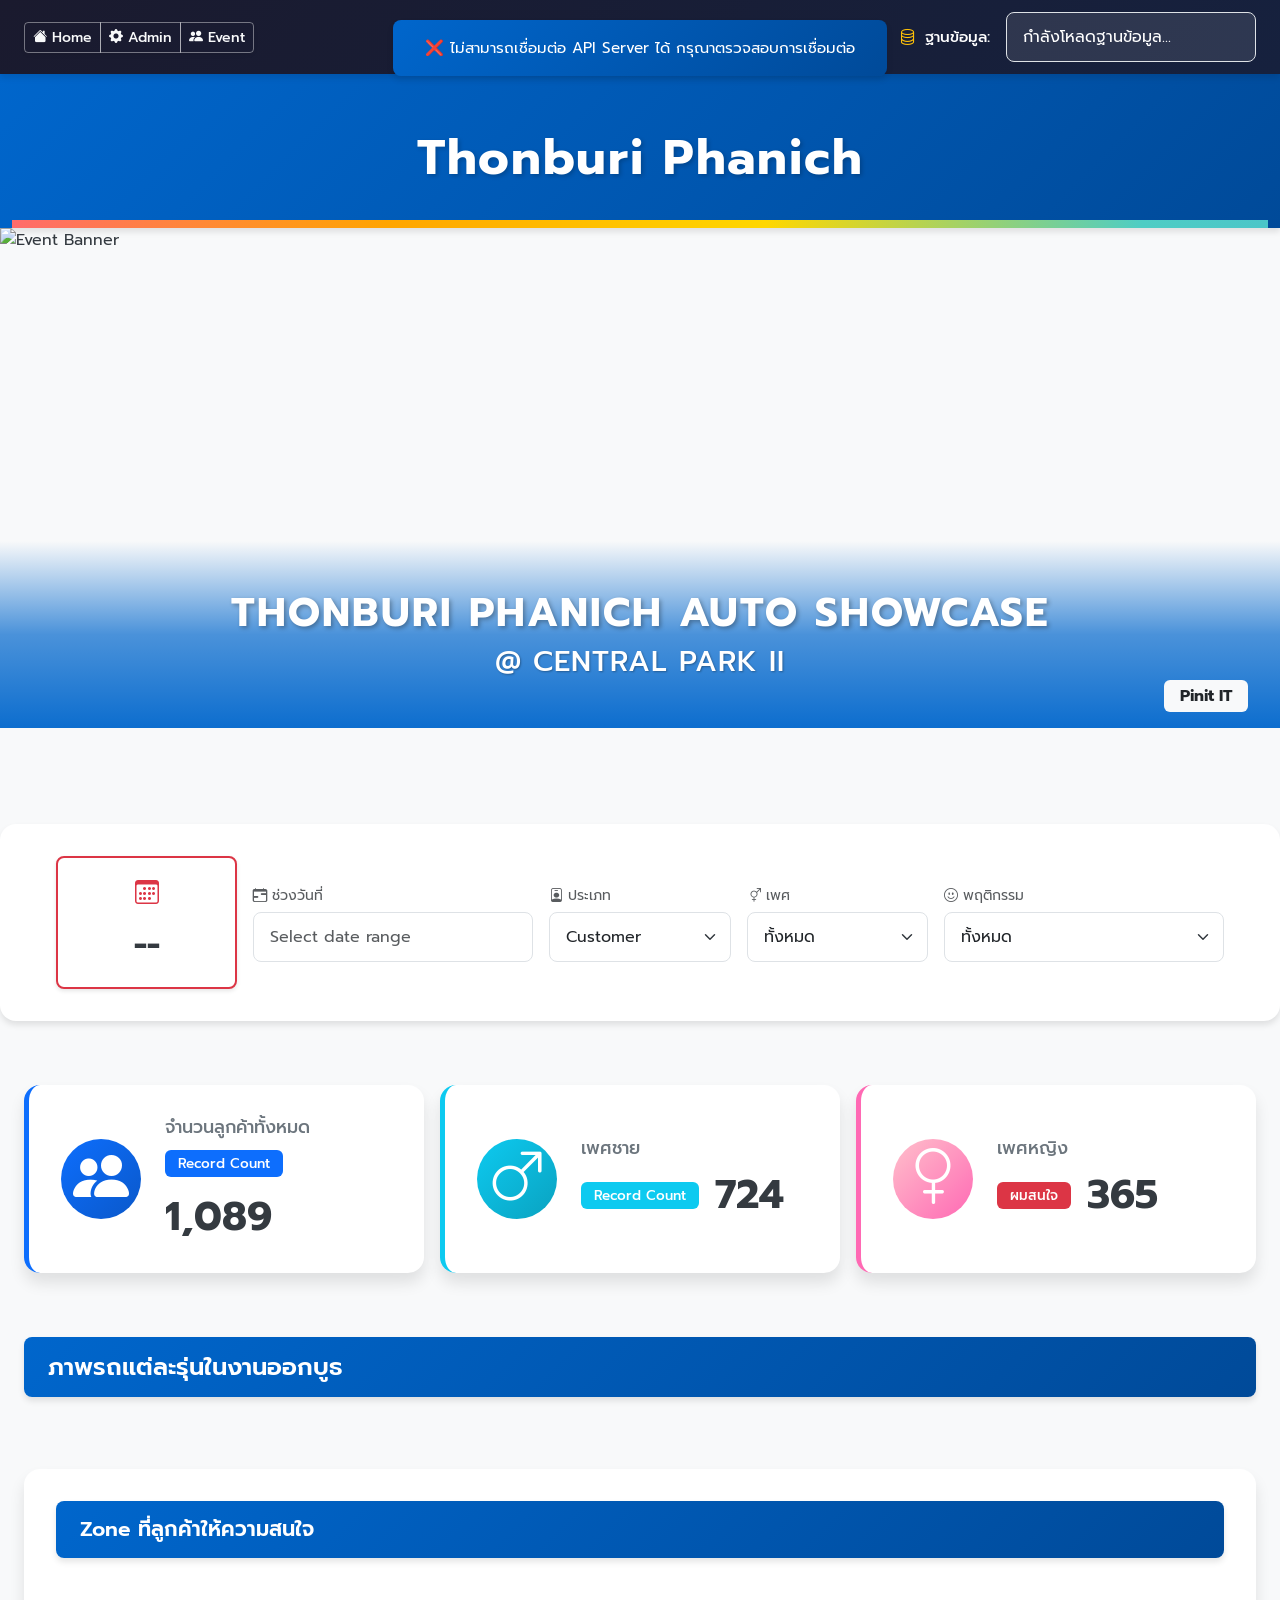
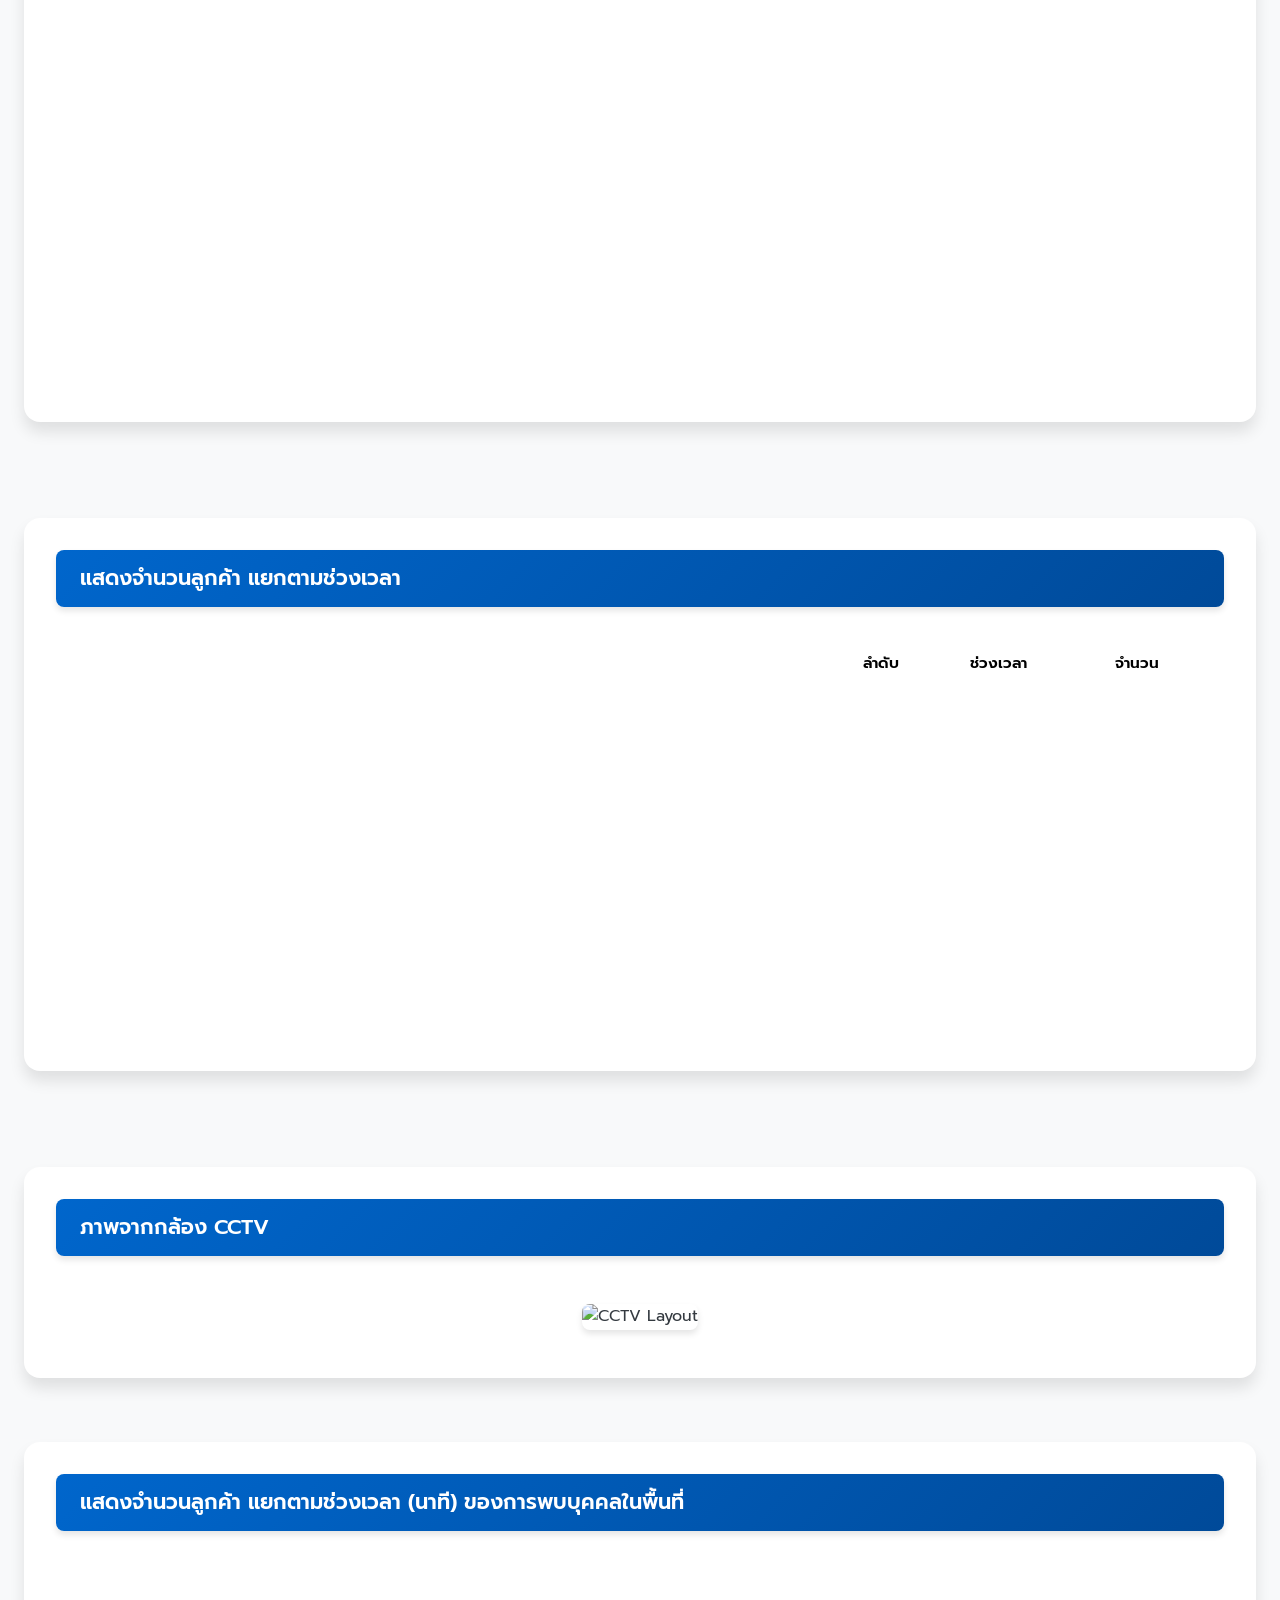
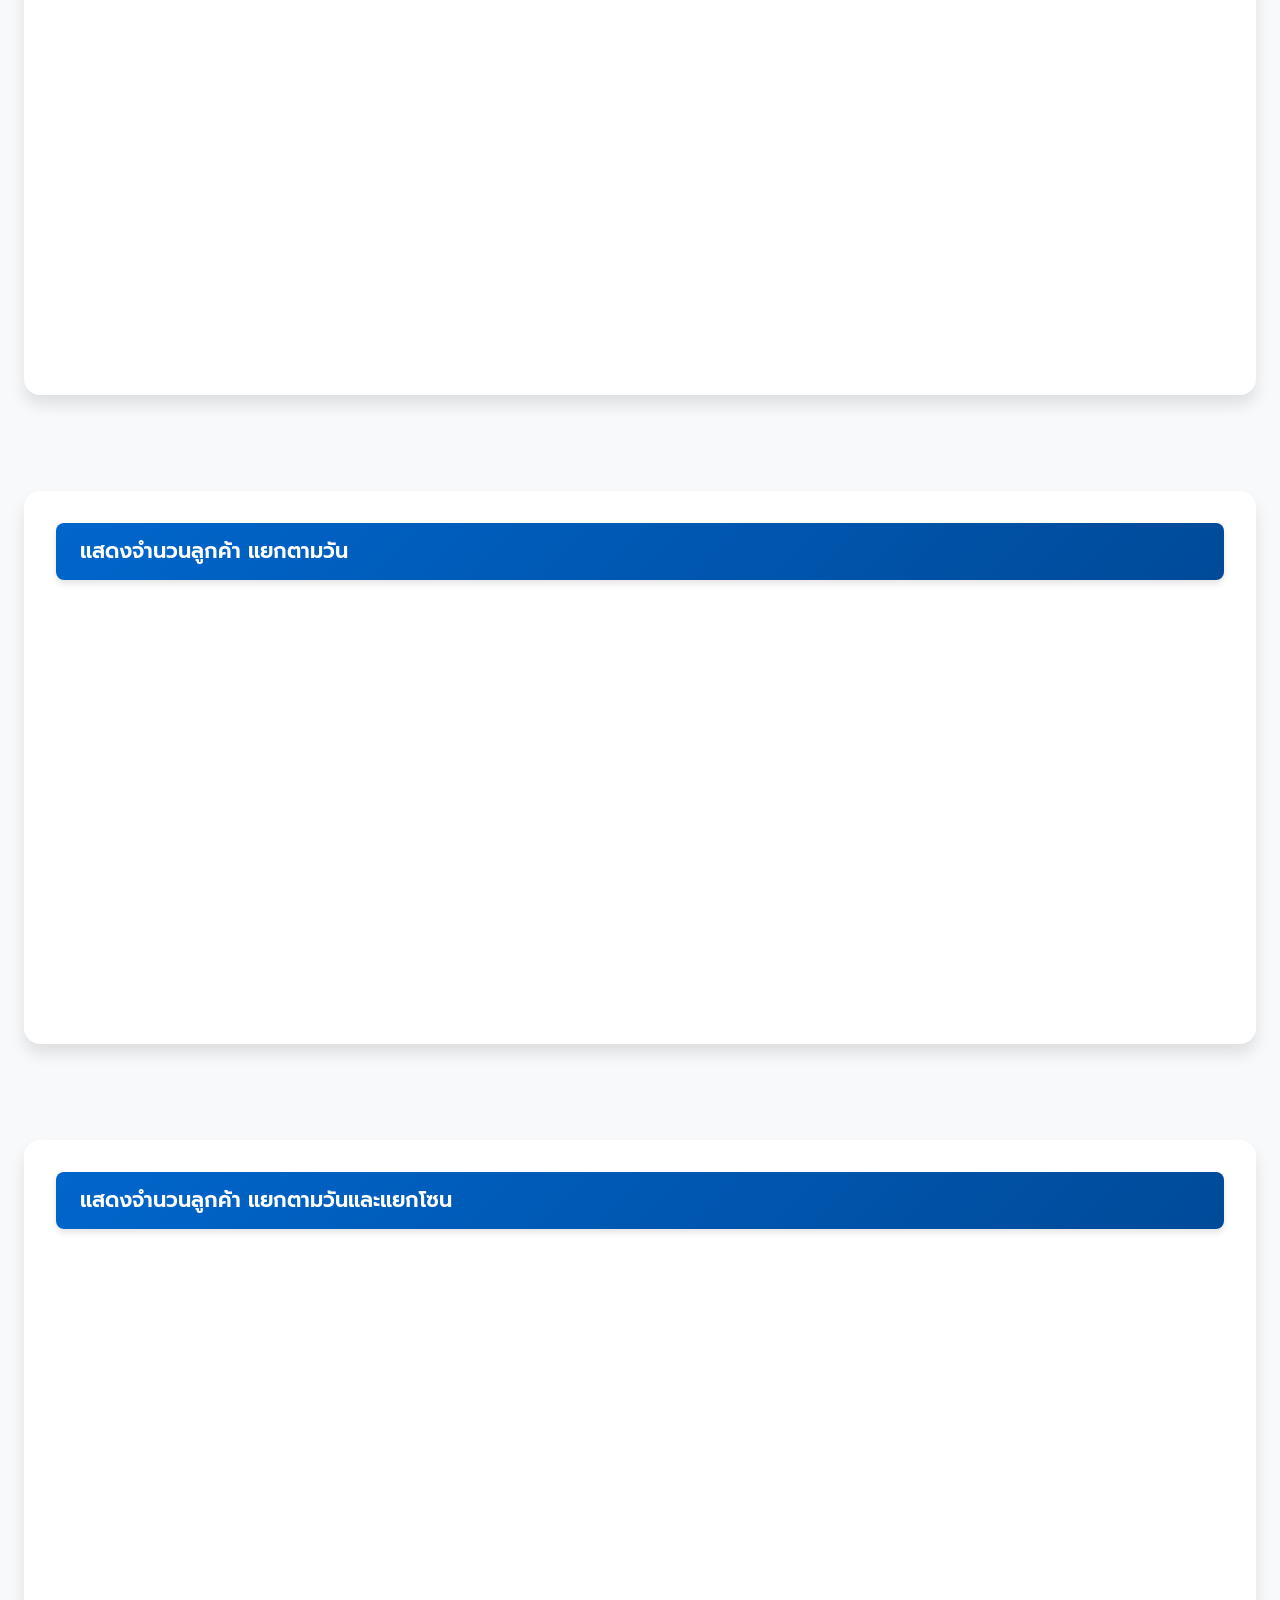
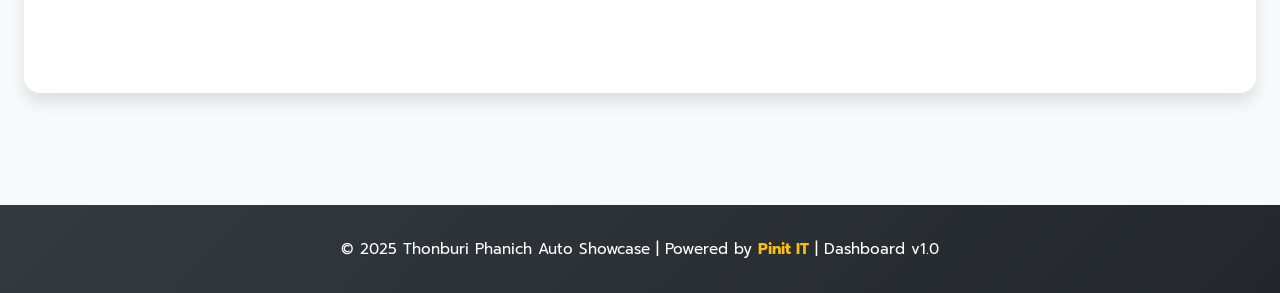
==== frontend/index.html @ 53ddb5ed "Add" ====
<!doctype html>
<html lang="th">
  <head>
    <meta charset="UTF-8" />
    <meta name="viewport" content="width=device-width, initial-scale=1.0" />
    <title>Thonburi Phanich - Auto Showcase Dashboard</title>

    <!-- Bootstrap 5 CSS -->
    <link
      href="https://cdn.jsdelivr.net/npm/bootstrap@5.3.2/dist/css/bootstrap.min.css"
      rel="stylesheet"
    />

    <!-- Bootstrap Icons -->
    <link
      rel="stylesheet"
      href="https://cdn.jsdelivr.net/npm/bootstrap-icons@1.11.1/font/bootstrap-icons.css"
    />

    <!-- Google Fonts - Thai -->
    <link rel="preconnect" href="https://fonts.googleapis.com" />
    <link rel="preconnect" href="https://fonts.gstatic.com" crossorigin />
    <link
      href="https://fonts.googleapis.com/css2?family=Prompt:wght@300;400;500;600;700&family=Sarabun:wght@300;400;500;600;700&display=swap"
      rel="stylesheet"
    />

    <!-- Date Range Picker CSS -->
    <link
      rel="stylesheet"
      type="text/css"
      href="https://cdn.jsdelivr.net/npm/daterangepicker/daterangepicker.css"
    />

    <!-- Custom CSS -->
    <link rel="stylesheet" href="assets/css/style.css" />
  </head>
  <body>
    <!-- Database Selector - Top Bar -->
    <section id="database-selector" class="database-selector-section">
      <div class="container-fluid">
        <div class="row align-items-center">
          <div class="col-12">
            <div class="database-selector-wrapper">
              <div class="btn-group me-auto shadow-sm">
                <a href="#" id="btnHome" class="btn btn-outline-light btn-sm">
                  <i class="bi bi-house-fill"></i> Home
                </a>
                <a href="admin.html" class="btn btn-outline-light btn-sm">
                  <i class="bi bi-gear-fill"></i> Admin
                </a>
                <a href="event_mgmt.html" class="btn btn-outline-light btn-sm">
                  <i class="bi bi-people-fill"></i> Event
                </a>
              </div>
              <label for="databaseSelect" class="database-label">
                <i class="bi bi-database"></i> ฐานข้อมูล:
              </label>
              <select class="form-select database-select" id="databaseSelect">
                <option value="">กำลังโหลดฐานข้อมูล...</option>
              </select>
            </div>
          </div>
        </div>
      </div>
    </section>

    <!-- ROW 1: Header Section (Dynamic: txt_header, txt_header_detail, img_header) -->
    <section id="header" class="header-section">
      <div class="container-fluid">
        <div class="row">
          <div class="col-12 p-0">
            <div class="header-brand">
              <h1 class="brand-title" id="txtHeader">Thonburi Phanich</h1>
              <p class="brand-subtitle" id="txtHeaderDetail"></p>
            </div>
            <div class="header-stripe"></div>
          </div>
        </div>
      </div>
    </section>

    <!-- ROW 2: Hero Image Section (Dynamic: img_header2, txt_header2, txt_header2_detail) -->
    <section id="hero" class="hero-section">
      <div class="container-fluid p-0">
        <div class="hero-wrapper">
          <img
            src="assets/images/hero-showroom.jpg"
            alt="Event Banner"
            class="hero-image"
            id="imgHeader2"
          />
          <div class="hero-overlay">
            <div class="hero-content">
              <h2 class="hero-title" id="txtHeader2">
                THONBURI PHANICH AUTO SHOWCASE
              </h2>
              <h3 class="hero-subtitle" id="txtHeader2Detail">
                @ CENTRAL PARK II
              </h3>
            </div>
            <div class="hero-logo">
              <span class="badge bg-light text-dark">Pinit IT</span>
            </div>
          </div>
        </div>
      </div>
    </section>

    <!-- ROW 3-4: CCTV Camera Cards (Dynamic: img_link1-8, detail_link1-8) -->
    <!-- แสดงเฉพาะการ์ดที่มีทั้ง img_link และ detail_link -->
    <section id="cameras" class="cameras-section">
      <div class="container-fluid">
        <div class="row g-3" id="cameraCardsContainer">
          <!-- Camera cards will be generated dynamically by JavaScript -->
          <!-- แสดงเฉพาะการ์ดที่มีข้อมูลครบ (img_link + detail_link) -->
        </div>
      </div>
    </section>

    <!-- ROW 5: Filters Section -->
    <section id="filters" class="filters-section">
      <div class="container-fluid">
        <div class="row align-items-center g-3">
          <div class="col-md-2">
            <div class="date-display">
              <i class="bi bi-calendar3"></i>
              <span id="currentDate" class="date-text">--</span>
            </div>
          </div>
          <div class="col-md-3">
            <div class="filter-group">
              <label class="form-label small text-muted mb-1"
                ><i class="bi bi-calendar-range"></i> ช่วงวันที่</label
              >
              <input
                type="text"
                class="form-control"
                id="dateRangePicker"
                placeholder="Select date range"
              />
            </div>
          </div>
          <div class="col-md-2">
            <div class="filter-group">
              <label class="form-label small text-muted mb-1"
                ><i class="bi bi-person-badge"></i> ประเภท</label
              >
              <select class="form-select" id="filterType">
                <option value="all">ทั้งหมด</option>
                <option value="customer" selected>Customer</option>
                <option value="employee">Employee</option>
              </select>
            </div>
          </div>
          <div class="col-md-2">
            <div class="filter-group">
              <label class="form-label small text-muted mb-1"
                ><i class="bi bi-gender-ambiguous"></i> เพศ</label
              >
              <select class="form-select" id="filterGender">
                <option value="all">ทั้งหมด</option>
                <option value="man">ชาย (Man)</option>
                <option value="woman">หญิง (Woman)</option>
              </select>
            </div>
          </div>
          <div class="col-md-3">
            <div class="filter-group">
              <label class="form-label small text-muted mb-1"
                ><i class="bi bi-emoji-smile"></i> พฤติกรรม</label
              >
              <select class="form-select" id="filterEmotion">
                <option value="all">ทั้งหมด</option>
                <option value="happy">Happy</option>
                <option value="sad">Sad</option>
                <option value="neutral">Neutral</option>
                <option value="surprise">Surprise</option>
                <option value="fear">Fear</option>
                <option value="angry">Angry</option>
                <option value="disgust">Disgust</option>
              </select>
            </div>
          </div>
        </div>
      </div>
    </section>

    <!-- ROW 6: KPI Cards -->
    <section id="kpi" class="kpi-section">
      <div class="container-fluid">
        <div class="row g-3">
          <!-- Total Customers -->
          <div class="col-md-4">
            <div class="kpi-card kpi-total">
              <div class="kpi-icon">
                <i class="bi bi-people-fill"></i>
              </div>
              <div class="kpi-content">
                <h5 class="kpi-title">จำนวนลูกค้าทั้งหมด</h5>
                <div class="kpi-value">
                  <span class="badge bg-primary">Record Count</span>
                  <h2 class="kpi-number" id="totalCustomers">1,089</h2>
                </div>
              </div>
            </div>
          </div>

          <!-- Male Customers -->
          <div class="col-md-4">
            <div class="kpi-card kpi-male">
              <div class="kpi-icon">
                <i class="bi bi-gender-male"></i>
              </div>
              <div class="kpi-content">
                <h5 class="kpi-title">เพศชาย</h5>
                <div class="kpi-value">
                  <span class="badge bg-info">Record Count</span>
                  <h2 class="kpi-number" id="maleCustomers">724</h2>
                </div>
              </div>
            </div>
          </div>

          <!-- Female Customers -->
          <div class="col-md-4">
            <div class="kpi-card kpi-female">
              <div class="kpi-icon">
                <i class="bi bi-gender-female"></i>
              </div>
              <div class="kpi-content">
                <h5 class="kpi-title">เพศหญิง</h5>
                <div class="kpi-value">
                  <span class="badge bg-danger">ผมสนใจ</span>
                  <h2 class="kpi-number" id="femaleCustomers">365</h2>
                </div>
              </div>
            </div>
          </div>
        </div>
      </div>
    </section>

    <!-- ROW 7: Car Models Gallery (Dynamic: car_img1-8) -->
    <!-- แสดงเฉพาะการ์ดที่มี car_img -->
    <section id="car-gallery" class="car-gallery-section">
      <div class="container-fluid">
        <h3 class="section-title">ภาพรถแต่ละรุ่นในงานออกบูธ</h3>
        <div class="row g-4" id="carGalleryContainer">
          <!-- Car cards will be generated dynamically by JavaScript -->
          <!-- แสดงเฉพาะการ์ดที่มีข้อมูลภาพ (car_img) -->
        </div>
      </div>
    </section>

    <!-- ROW 8: Zone Interest Chart -->
    <section id="zone-interest" class="chart-section">
      <div class="container-fluid">
        <div class="chart-card">
          <h3 class="chart-title">Zone ที่ลูกค้าให้ความสนใจ</h3>
          <div class="chart-wrapper">
            <canvas id="zoneInterestChart"></canvas>
          </div>
        </div>
      </div>
    </section>

    <!-- ROW 9: Hourly Traffic Chart + Table -->
    <section id="hourly-traffic" class="chart-section">
      <div class="container-fluid">
        <div class="chart-card">
          <h3 class="chart-title">แสดงจำนวนลูกค้า แยกตามช่วงเวลา</h3>
          <div class="row">
            <div class="col-lg-8">
              <div class="chart-wrapper">
                <canvas id="hourlyTrafficChart"></canvas>
              </div>
            </div>
            <div class="col-lg-4">
              <div class="table-responsive">
                <table class="table table-striped table-hover">
                  <thead>
                    <tr>
                      <th>ลำดับ</th>
                      <th>ช่วงเวลา</th>
                      <th>จำนวน</th>
                    </tr>
                  </thead>
                  <tbody id="hourlyTrafficTable">
                    <!-- Data will be populated by JavaScript -->
                  </tbody>
                </table>
              </div>
            </div>
          </div>
        </div>
      </div>
    </section>

    <!-- ROW 10: CCTV Layout Visualization (Dynamic: txt_body, txt_body_detail, img_body) -->
    <section id="cctv-layout" class="layout-section">
      <div class="container-fluid">
        <div class="layout-card">
          <h3 class="chart-title" id="txtBody">ภาพจากกล้อง CCTV</h3>
          <p class="layout-description" id="txtBodyDetail"></p>
          <div class="layout-image-wrapper">
            <img
              src="assets/images/cctv-layout.jpg"
              alt="CCTV Layout"
              class="layout-image"
              id="imgBody"
            />
          </div>
        </div>
      </div>
    </section>

    <!-- ROW 11: Dwell Time Chart -->
    <section id="dwell-time" class="chart-section">
      <div class="container-fluid">
        <div class="chart-card">
          <h3 class="chart-title">
            แสดงจำนวนลูกค้า แยกตามช่วงเวลา (นาที) ของการพบบุคคลในพื้นที่
          </h3>
          <div class="chart-wrapper">
            <canvas id="dwellTimeChart"></canvas>
          </div>
        </div>
      </div>
    </section>

    <!-- ROW 12: ถูกรวมเข้ากับ ROW 7 (Car Gallery) แล้ว -->

    <!-- ROW 13: Daily Traffic Chart -->
    <section id="daily-traffic" class="chart-section">
      <div class="container-fluid">
        <div class="chart-card">
          <h3 class="chart-title">แสดงจำนวนลูกค้า แยกตามวัน</h3>
          <div class="chart-wrapper">
            <canvas id="dailyTrafficChart"></canvas>
          </div>
        </div>
      </div>
    </section>

    <!-- ROW 14: Daily Zone Breakdown Chart -->
    <section id="daily-zone" class="chart-section">
      <div class="container-fluid">
        <div class="chart-card">
          <h3 class="chart-title">แสดงจำนวนลูกค้า แยกตามวันและแยกโซน</h3>
          <div class="chart-wrapper">
            <canvas id="dailyZoneChart"></canvas>
          </div>
        </div>
      </div>
    </section>

    <!-- Footer -->
    <footer class="footer-section">
      <div class="container-fluid">
        <div class="row">
          <div class="col-12 text-center">
            <p class="footer-text">
              &copy; 2025 Thonburi Phanich Auto Showcase | Powered by
              <strong>Pinit IT</strong> | Dashboard v1.0
            </p>
          </div>
        </div>
      </div>
    </footer>

    <!-- Loading Spinner -->
    <div id="loadingSpinner" class="loading-spinner d-none">
      <div class="spinner-border text-primary" role="status">
        <span class="visually-hidden">Loading...</span>
      </div>
      <p class="mt-3">กำลังโหลดข้อมูล...</p>
    </div>

    <!-- jQuery -->
    <script src="https://code.jquery.com/jquery-3.7.1.min.js"></script>

    <!-- Moment.js (required for daterangepicker) -->
    <script src="https://cdn.jsdelivr.net/npm/moment@2.29.4/moment.min.js"></script>

    <!-- Date Range Picker -->
    <script src="https://cdn.jsdelivr.net/npm/daterangepicker/daterangepicker.min.js"></script>

    <!-- Bootstrap 5 JS -->
    <script src="https://cdn.jsdelivr.net/npm/bootstrap@5.3.2/dist/js/bootstrap.bundle.min.js"></script>

    <!-- Chart.js -->
    <script src="https://cdn.jsdelivr.net/npm/chart.js@4.4.0/dist/chart.umd.min.js"></script>

    <!-- Custom JavaScript -->
    <!-- Configuration (Virtual .env) -->
    <script src="assets/js/config.js"></script>
    <script src="assets/js/api.js"></script>
    <script src="assets/js/charts.js"></script>
    <script src="assets/js/main.js"></script>
  </body>
</html>
---- frontend/assets/css/style.css ----
/* ==========================================================================
   Thonburi Phanich Auto Showcase - Dashboard CSS
   Version: 1.0.0
   ========================================================================== */

/* Root Variables - Color Palette */
:root {
  /* Primary Colors - Thonburi Phanich Brand */
  --primary-blue: #0066cc;
  --primary-dark-blue: #004a99;
  --primary-light-blue: #3385d6;

  /* Secondary Colors */
  --secondary-orange: #ff9800;
  --secondary-yellow: #ffc107;
  --secondary-purple: #9c27b0;
  --secondary-brown: #795548;

  /* KPI Colors */
  --kpi-total-bg: #0d6efd;
  --kpi-male-bg: #0dcaf0;
  --kpi-female-bg: #ffc0cb;

  /* Neutral Colors */
  --white: #ffffff;
  --light-gray: #f8f9fa;
  --gray: #6c757d;
  --dark-gray: #343a40;
  --black: #000000;

  /* Chart Colors */
  --chart-color-1: #0066cc;
  --chart-color-2: #ff6384;
  --chart-color-3: #36a2eb;
  --chart-color-4: #ffce56;
  --chart-color-5: #4bc0c0;
  --chart-color-6: #9966ff;
  --chart-color-7: #ff9f40;
  --chart-color-8: #c9cbcf;

  /* Spacing */
  --section-padding: 3rem 0;
  --card-padding: 1.5rem;

  /* Border Radius */
  --radius-sm: 0.375rem;
  --radius-md: 0.5rem;
  --radius-lg: 1rem;

  /* Shadows */
  --shadow-sm: 0 2px 4px rgba(0, 0, 0, 0.1);
  --shadow-md: 0 4px 6px rgba(0, 0, 0, 0.1);
  --shadow-lg: 0 10px 15px rgba(0, 0, 0, 0.1);
  --shadow-xl: 0 20px 25px rgba(0, 0, 0, 0.15);

  /* Transitions */
  --transition-fast: 0.2s ease;
  --transition-normal: 0.3s ease;
  --transition-slow: 0.5s ease;
}

/* ==========================================================================
   Base Styles
   ========================================================================== */

* {
  margin: 0;
  padding: 0;
  box-sizing: border-box;
}

body {
  font-family:
    "Prompt",
    "Sarabun",
    -apple-system,
    BlinkMacSystemFont,
    "Segoe UI",
    sans-serif;
  background-color: var(--light-gray);
  color: var(--dark-gray);
  line-height: 1.6;
  overflow-x: hidden;
}

h1,
h2,
h3,
h4,
h5,
h6 {
  font-weight: 600;
  margin-bottom: 1rem;
}

section {
  padding: var(--section-padding);
}

.container-fluid {
  padding-left: 1.5rem;
  padding-right: 1.5rem;
}

/* ==========================================================================
   Database Selector - Top Bar (Before ROW 1)
   ========================================================================== */

.database-selector-section {
  background: linear-gradient(135deg, #1a1a2e 0%, #16213e 100%);
  padding: 0.75rem 0;
  position: sticky;
  top: 0;
  z-index: 1000;
  box-shadow: var(--shadow-md);
}

.database-selector-wrapper {
  display: flex;
  align-items: center;
  justify-content: flex-end;
  gap: 1rem;
  width: 100%;
}

.database-selector-wrapper .btn-outline-light {
  border-color: rgba(255, 255, 255, 0.4);
  font-weight: 500;
  transition: all var(--transition-fast);
}

.database-selector-wrapper .btn-outline-light:hover {
  background: var(--secondary-yellow);
  border-color: var(--secondary-yellow);
  color: var(--dark-gray);
}

.database-label {
  color: var(--white);
  font-weight: 500;
  font-size: 0.95rem;
  display: flex;
  align-items: center;
  gap: 0.5rem;
  margin-bottom: 0;
}

.database-label i {
  font-size: 1.1rem;
  color: var(--secondary-yellow);
}

.database-select {
  max-width: 250px;
  background: rgba(255, 255, 255, 0.1);
  border: 1px solid rgba(255, 255, 255, 0.3);
  color: var(--white);
  font-size: 0.95rem;
  padding: 0.5rem 1rem;
  border-radius: var(--radius-md);
  cursor: pointer;
  transition: var(--transition-fast);
}

.database-select:focus {
  background: rgba(255, 255, 255, 0.15);
  border-color: var(--secondary-yellow);
  box-shadow: 0 0 0 3px rgba(255, 193, 7, 0.25);
  color: var(--white);
}

.database-select option {
  background: #16213e;
  color: var(--white);
}

/* ==========================================================================
   ROW 1: Header Section
   ========================================================================== */

.header-section {
  background: linear-gradient(
    135deg,
    var(--primary-blue) 0%,
    var(--primary-dark-blue) 100%
  );
  padding: 2rem 0 0 0;
  box-shadow: var(--shadow-md);
}

.header-brand {
  text-align: center;
  padding: 1.5rem 0;
}

.brand-title {
  color: var(--white);
  font-size: 3rem;
  font-weight: 700;
  margin: 0;
  text-shadow: 2px 2px 4px rgba(0, 0, 0, 0.2);
  letter-spacing: 2px;
}

.brand-subtitle {
  color: rgba(255, 255, 255, 0.85);
  font-size: 1.1rem;
  font-weight: 400;
  margin: 0.5rem 0 0 0;
  letter-spacing: 1px;
}

.header-stripe {
  height: 8px;
  background: linear-gradient(
    90deg,
    #ff6b6b 0%,
    #ffa500 15%,
    #ffd700 30%,
    #4ecdc4 45%,
    #45b7d1 60%,
    #96ceb4 75%,
    #dda15e 90%,
    #bc6c25 100%
  );
  animation: stripeMove 10s linear infinite;
  background-size: 200% 100%;
}

@keyframes stripeMove {
  0% {
    background-position: 0% 50%;
  }
  50% {
    background-position: 100% 50%;
  }
  100% {
    background-position: 0% 50%;
  }
}

/* ==========================================================================
   ROW 2: Hero Section
   ========================================================================== */

.hero-section {
  padding: 0;
  margin-bottom: 2rem;
}

.hero-wrapper {
  position: relative;
  width: 100%;
  height: 500px;
  overflow: hidden;
}

.hero-image {
  width: 100%;
  height: 100%;
  object-fit: cover;
  object-position: center;
}

.hero-overlay {
  position: absolute;
  bottom: 0;
  left: 0;
  right: 0;
  background: linear-gradient(
    to top,
    rgba(0, 102, 204, 0.95) 0%,
    rgba(0, 102, 204, 0.7) 50%,
    transparent 100%
  );
  padding: 3rem 2rem 2rem;
}

.hero-content {
  text-align: center;
}

.hero-title {
  color: var(--white);
  font-size: 2.5rem;
  font-weight: 700;
  text-shadow: 2px 2px 4px rgba(0, 0, 0, 0.3);
  margin-bottom: 0.5rem;
  letter-spacing: 2px;
}

.hero-subtitle {
  color: var(--white);
  font-size: 1.8rem;
  font-weight: 500;
  text-shadow: 1px 1px 2px rgba(0, 0, 0, 0.3);
  letter-spacing: 1px;
}

.hero-logo {
  position: absolute;
  bottom: 1rem;
  right: 2rem;
}

.hero-logo .badge {
  font-size: 1rem;
  padding: 0.5rem 1rem;
}

/* ==========================================================================
   ROW 3-4: Camera Cards Section
   ========================================================================== */

.cameras-section {
  padding: 2rem 0;
}

.camera-card {
  background: var(--dark-gray);
  border-radius: var(--radius-md);
  overflow: hidden;
  box-shadow: var(--shadow-lg);
  transition:
    transform var(--transition-normal),
    box-shadow var(--transition-normal);
}

.camera-card:hover {
  transform: translateY(-5px);
  box-shadow: var(--shadow-xl);
}

.camera-header {
  background: rgba(0, 0, 0, 0.3);
  padding: 0.75rem 1rem;
  text-align: center;
}

.camera-label {
  color: var(--white);
  font-size: 1.1rem;
  font-weight: 600;
  letter-spacing: 1px;
}

.camera-body {
  position: relative;
  height: 250px;
  overflow: hidden;
}

.camera-image {
  width: 100%;
  height: 100%;
  object-fit: cover;
}

.camera-overlay {
  position: absolute;
  top: 0;
  left: 0;
  right: 0;
  bottom: 0;
  background: rgba(0, 0, 0, 0.4);
  display: flex;
  align-items: center;
  justify-content: center;
  opacity: 0;
  transition: opacity var(--transition-normal);
}

.camera-card:hover .camera-overlay {
  opacity: 1;
}

.btn-check-camera {
  padding: 0.75rem 2rem;
  font-size: 1.1rem;
  font-weight: 600;
  border-radius: var(--radius-md);
  box-shadow: var(--shadow-md);
  transition: all var(--transition-normal);
}

.btn-check-camera:hover {
  transform: scale(1.1);
  box-shadow: var(--shadow-lg);
}

/* ==========================================================================
   ROW 5: Filters Section
   ========================================================================== */

.filters-section {
  background: var(--white);
  padding: 2rem;
  border-radius: var(--radius-lg);
  box-shadow: var(--shadow-md);
  margin-bottom: 2rem;
}

.date-display {
  background: var(--white);
  border: 2px solid #dc3545;
  border-radius: var(--radius-md);
  padding: 1rem;
  text-align: center;
  box-shadow: var(--shadow-sm);
}

.date-display i {
  font-size: 1.5rem;
  color: #dc3545;
  display: block;
  margin-bottom: 0.5rem;
}

.date-text {
  font-size: 2rem;
  font-weight: 700;
  color: var(--dark-gray);
}

.form-control,
.form-select {
  padding: 0.75rem 1rem;
  font-size: 1rem;
  border-radius: var(--radius-md);
  border: 1px solid #dee2e6;
}

.form-control:focus,
.form-select:focus {
  border-color: var(--primary-blue);
  box-shadow: 0 0 0 0.2rem rgba(0, 102, 204, 0.25);
}

/* ==========================================================================
   ROW 6: KPI Cards Section
   ========================================================================== */

.kpi-section {
  padding: 2rem 0;
}

.kpi-card {
  background: var(--white);
  border-radius: var(--radius-lg);
  padding: 2rem;
  box-shadow: var(--shadow-lg);
  display: flex;
  align-items: center;
  gap: 1.5rem;
  transition:
    transform var(--transition-normal),
    box-shadow var(--transition-normal);
  height: 100%;
}

.kpi-card:hover {
  transform: translateY(-5px);
  box-shadow: var(--shadow-xl);
}

.kpi-total {
  border-left: 5px solid var(--kpi-total-bg);
}

.kpi-male {
  border-left: 5px solid var(--kpi-male-bg);
}

.kpi-female {
  border-left: 5px solid #ff69b4;
}

.kpi-icon {
  font-size: 3.5rem;
  width: 80px;
  height: 80px;
  display: flex;
  align-items: center;
  justify-content: center;
  border-radius: 50%;
  flex-shrink: 0;
}

.kpi-total .kpi-icon {
  background: linear-gradient(135deg, var(--kpi-total-bg) 0%, #0a58ca 100%);
  color: var(--white);
}

.kpi-male .kpi-icon {
  background: linear-gradient(135deg, var(--kpi-male-bg) 0%, #0aa2c0 100%);
  color: var(--white);
}

.kpi-female .kpi-icon {
  background: linear-gradient(135deg, var(--kpi-female-bg) 0%, #ff69b4 100%);
  color: var(--white);
}

.kpi-content {
  flex: 1;
}

.kpi-title {
  font-size: 1.1rem;
  color: var(--gray);
  margin-bottom: 0.75rem;
  font-weight: 500;
}

.kpi-value {
  display: flex;
  align-items: center;
  gap: 1rem;
  flex-wrap: wrap;
}

.kpi-value .badge {
  font-size: 0.85rem;
  padding: 0.4rem 0.8rem;
  font-weight: 500;
}

.kpi-number {
  font-size: 2.5rem;
  font-weight: 700;
  color: var(--dark-gray);
  margin: 0;
}

/* ==========================================================================
   ROW 7 & 12: Car Gallery Section
   ========================================================================== */

.car-gallery-section {
  padding: 2rem 0;
}

.section-title {
  background: linear-gradient(
    135deg,
    var(--primary-blue) 0%,
    var(--primary-dark-blue) 100%
  );
  color: var(--white);
  padding: 1rem 1.5rem;
  border-radius: var(--radius-md);
  margin-bottom: 2rem;
  font-size: 1.5rem;
  box-shadow: var(--shadow-md);
}

.car-card {
  background: var(--white);
  border-radius: var(--radius-lg);
  overflow: hidden;
  box-shadow: var(--shadow-lg);
  transition:
    transform var(--transition-normal),
    box-shadow var(--transition-normal);
  height: 100%;
}

.car-card:hover {
  transform: translateY(-10px);
  box-shadow: var(--shadow-xl);
}

.car-image {
  max-width: 100%;
  max-height: 100%;
  transition: transform var(--transition-slow);
}

.car-card:hover .car-image {
  transform: scale(1.1);
}

.car-info {
  padding: 1.5rem;
  background: linear-gradient(to bottom, var(--white) 0%, #f8f9fa 100%);
}

.car-name {
  font-size: 1.3rem;
  color: var(--primary-blue);
  font-weight: 700;
  margin-bottom: 0.5rem;
}

.car-description {
  color: var(--gray);
  font-size: 0.95rem;
  margin: 0;
}

/* ==========================================================================
   Charts Section (ROW 8, 9, 11, 13, 14)
   ========================================================================== */

.chart-section {
  padding: 2rem 0;
}

.chart-card {
  background: var(--white);
  border-radius: var(--radius-lg);
  padding: 2rem;
  box-shadow: var(--shadow-lg);
  margin-bottom: 2rem;
}

.chart-title {
  background: linear-gradient(
    135deg,
    var(--primary-blue) 0%,
    var(--primary-dark-blue) 100%
  );
  color: var(--white);
  padding: 1rem 1.5rem;
  border-radius: var(--radius-md);
  margin-bottom: 2rem;
  font-size: 1.3rem;
  box-shadow: var(--shadow-md);
}

.chart-wrapper {
  position: relative;
  height: 400px;
  padding: 1rem;
}

/* Table Styles for Row 9 */
.table-responsive {
  max-height: 400px;
  overflow-y: auto;
}

.table {
  margin: 0;
  font-size: 0.95rem;
}

.table thead {
  position: sticky;
  top: 0;
  background: var(--primary-blue);
  color: var(--white);
  z-index: 10;
}

.table thead th {
  border: none;
  padding: 0.75rem;
  font-weight: 600;
}

.table tbody tr:hover {
  background-color: rgba(0, 102, 204, 0.1);
}

/* ==========================================================================
   ROW 10: CCTV Layout Section
   ========================================================================== */

.layout-section {
  padding: 2rem 0;
}

.layout-card {
  background: var(--white);
  border-radius: var(--radius-lg);
  padding: 2rem;
  box-shadow: var(--shadow-lg);
}

.layout-description {
  color: var(--gray);
  font-size: 1rem;
  margin: 0.5rem 0 1.5rem 0;
  text-align: center;
}

.layout-image-wrapper {
  text-align: center;
  padding: 1rem;
}

.layout-image {
  max-width: 100%;
  height: auto;
  border-radius: var(--radius-md);
  box-shadow: var(--shadow-md);
}

/* ==========================================================================
   Footer Section
   ========================================================================== */

.footer-section {
  background: linear-gradient(135deg, var(--dark-gray) 0%, #23272b 100%);
  color: var(--white);
  padding: 2rem 0;
  margin-top: 3rem;
}

.footer-text {
  margin: 0;
  font-size: 0.95rem;
}

.footer-text strong {
  color: var(--secondary-yellow);
}

/* ==========================================================================
   Loading Spinner
   ========================================================================== */

.loading-spinner {
  position: fixed;
  top: 0;
  left: 0;
  right: 0;
  bottom: 0;
  background: rgba(255, 255, 255, 0.95);
  display: flex;
  flex-direction: column;
  align-items: center;
  justify-content: center;
  z-index: 9999;
}

.loading-spinner .spinner-border {
  width: 4rem;
  height: 4rem;
}

/* ==========================================================================
   Responsive Design
   ========================================================================== */

/* Tablet (768px - 1024px) */
@media (max-width: 1024px) {
  .brand-title {
    font-size: 2.5rem;
  }

  .hero-title {
    font-size: 2rem;
  }

  .hero-subtitle {
    font-size: 1.5rem;
  }

  .kpi-number {
    font-size: 2rem;
  }

  .chart-wrapper {
    height: 350px;
  }
}

/* Mobile (< 768px) */
@media (max-width: 768px) {
  .brand-title {
    font-size: 2rem;
  }

  .hero-wrapper {
    height: 300px;
  }

  .hero-title {
    font-size: 1.5rem;
  }

  .hero-subtitle {
    font-size: 1.2rem;
  }

  .hero-overlay {
    padding: 2rem 1rem 1rem;
  }

  .camera-body {
    height: 200px;
  }

  .kpi-card {
    flex-direction: column;
    text-align: center;
    gap: 1rem;
  }

  .kpi-icon {
    width: 70px;
    height: 70px;
    font-size: 2.5rem;
  }

  .kpi-number {
    font-size: 2rem;
  }

  .kpi-value {
    justify-content: center;
  }

  .chart-wrapper {
    height: 300px;
  }

  .section-title,
  .chart-title {
    font-size: 1.1rem;
    padding: 0.75rem 1rem;
  }

  .car-image {
    height: 200px;
  }

  .filters-section {
    padding: 1rem;
  }

  .date-text {
    font-size: 1.5rem;
  }
}

/* Small Mobile (< 576px) */
@media (max-width: 576px) {
  .container-fluid {
    padding-left: 1rem;
    padding-right: 1rem;
  }

  .brand-title {
    font-size: 1.5rem;
  }

  .hero-wrapper {
    height: 250px;
  }

  .hero-title {
    font-size: 1.2rem;
  }

  .hero-subtitle {
    font-size: 1rem;
  }

  .kpi-card {
    padding: 1.5rem;
  }

  .chart-wrapper {
    height: 250px;
    padding: 0.5rem;
  }

  .chart-card {
    padding: 1rem;
  }
}

/* ==========================================================================
   Utility Classes
   ========================================================================== */

.text-primary-blue {
  color: var(--primary-blue) !important;
}

.bg-primary-blue {
  background-color: var(--primary-blue) !important;
}

.shadow-custom {
  box-shadow: var(--shadow-lg);
}

.hover-lift {
  transition: transform var(--transition-normal);
}

.hover-lift:hover {
  transform: translateY(-5px);
}

/* ==========================================================================
   Animations
   ========================================================================== */

@keyframes fadeIn {
  from {
    opacity: 0;
    transform: translateY(20px);
  }
  to {
    opacity: 1;
    transform: translateY(0);
  }
}

.fade-in {
  animation: fadeIn 0.6s ease-out;
}

@keyframes slideInLeft {
  from {
    opacity: 0;
    transform: translateX(-50px);
  }
  to {
    opacity: 1;
    transform: translateX(0);
  }
}

.slide-in-left {
  animation: slideInLeft 0.6s ease-out;
}

@keyframes slideInRight {
  from {
    opacity: 0;
    transform: translateX(50px);
  }
  to {
    opacity: 1;
    transform: translateX(0);
  }
}

.slide-in-right {
  animation: slideInRight 0.6s ease-out;
}

/* ==========================================================================
   Print Styles
   ========================================================================== */

@media print {
  .header-stripe,
  .btn-check-camera,
  .filters-section,
  .footer-section {
    display: none;
  }

  .chart-wrapper {
    height: auto;
  }

  section {
    page-break-inside: avoid;
  }
}
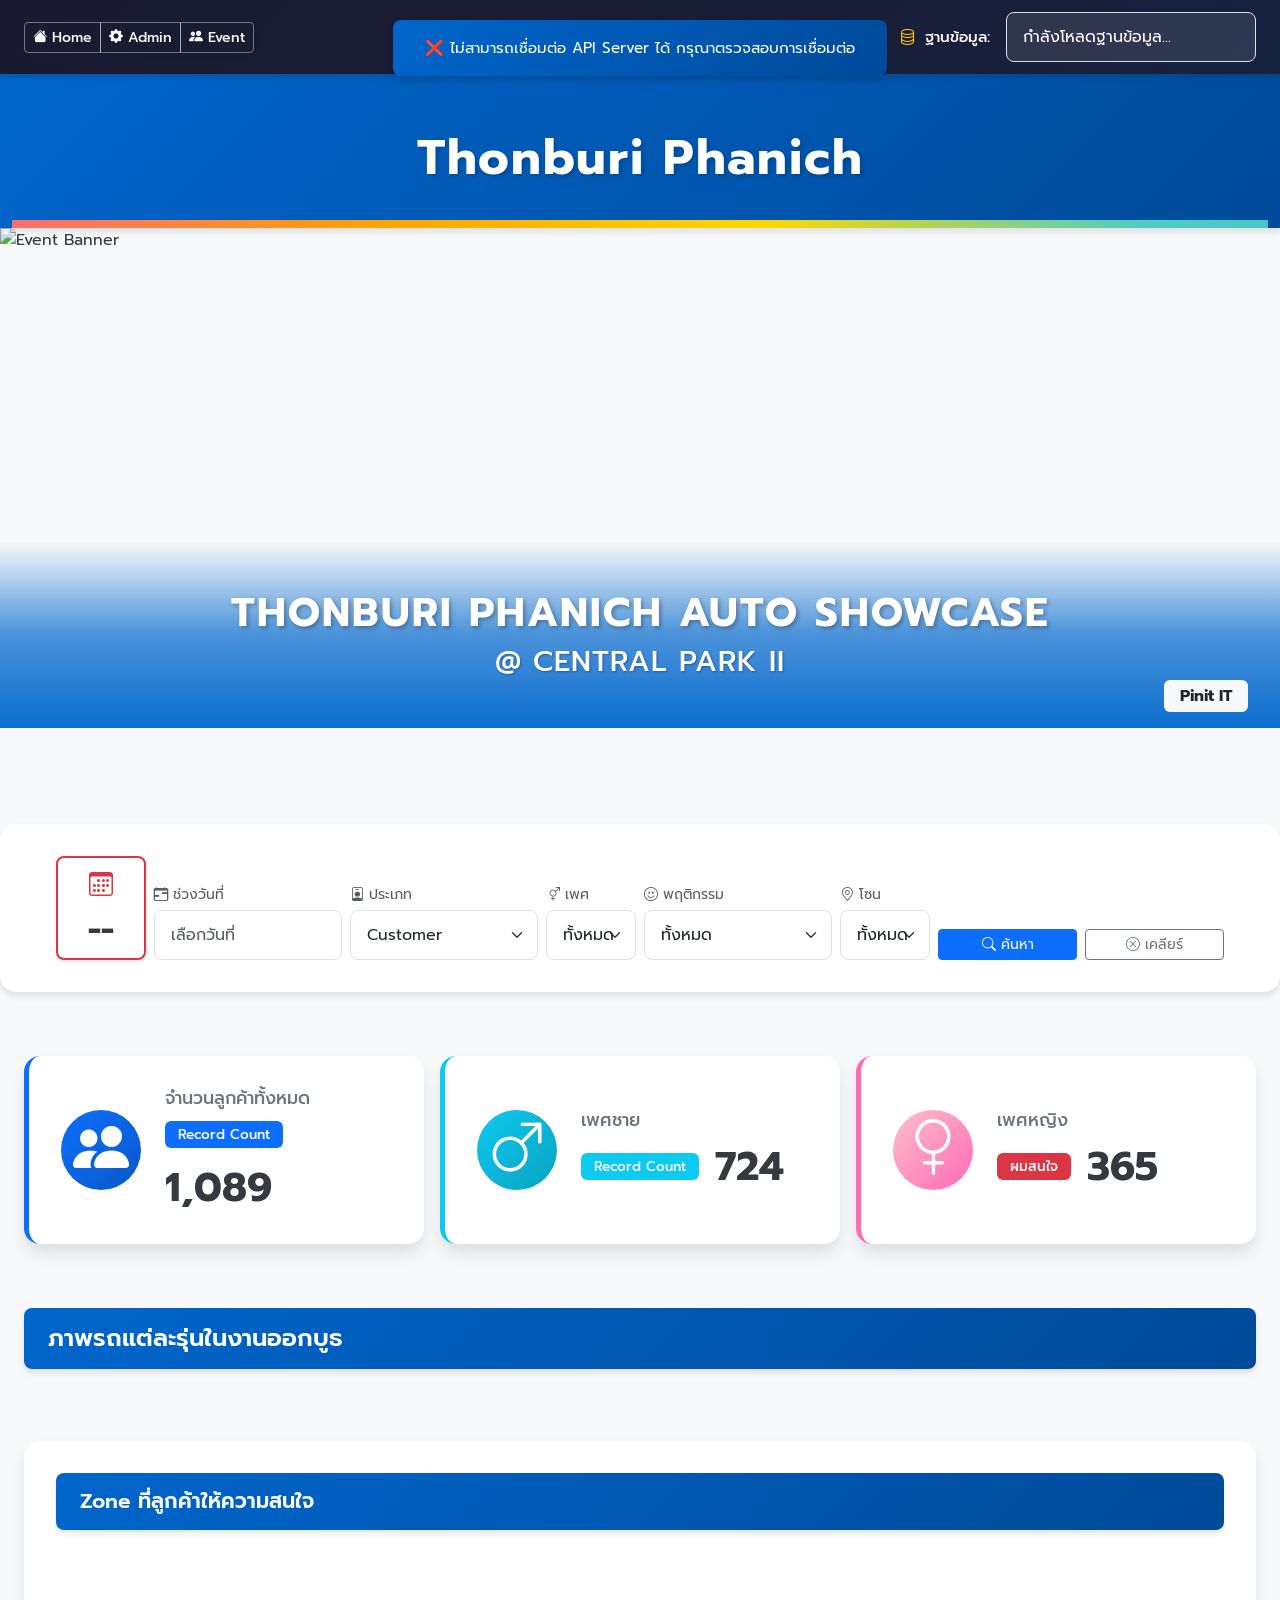
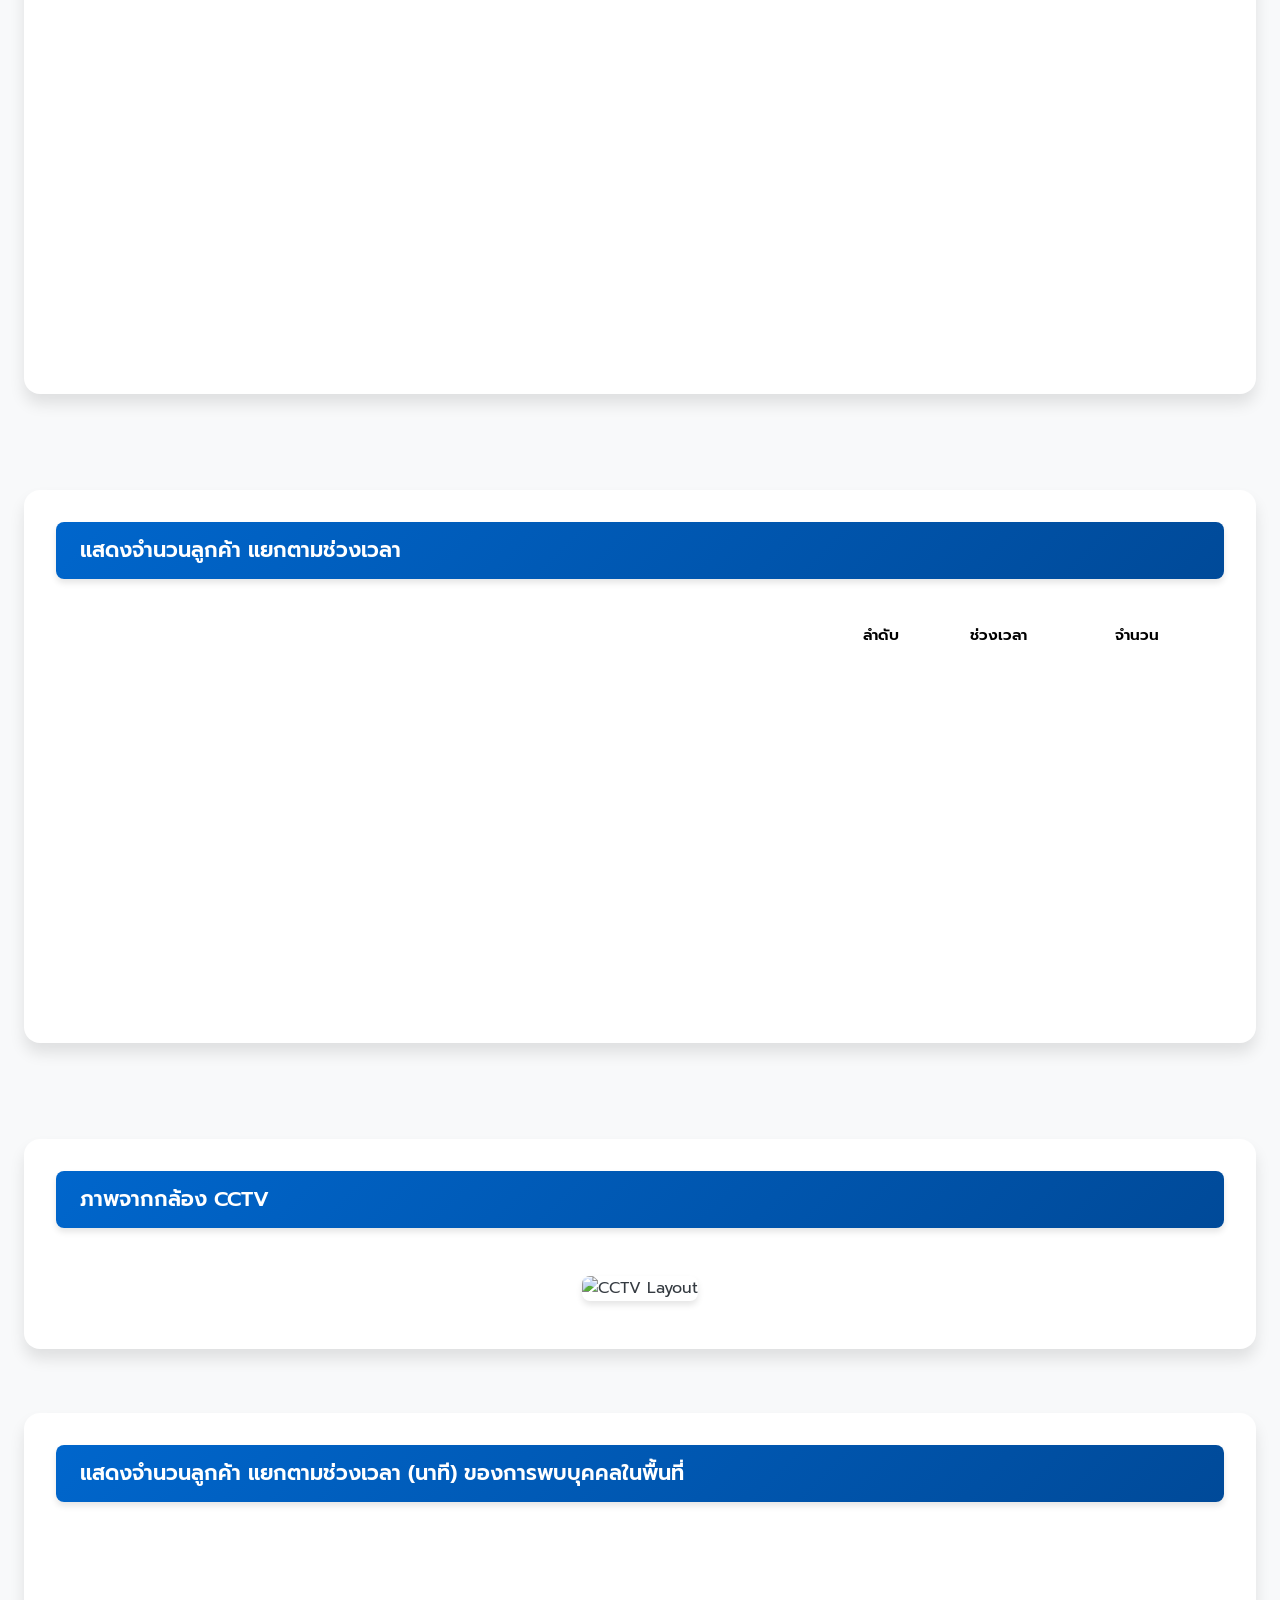
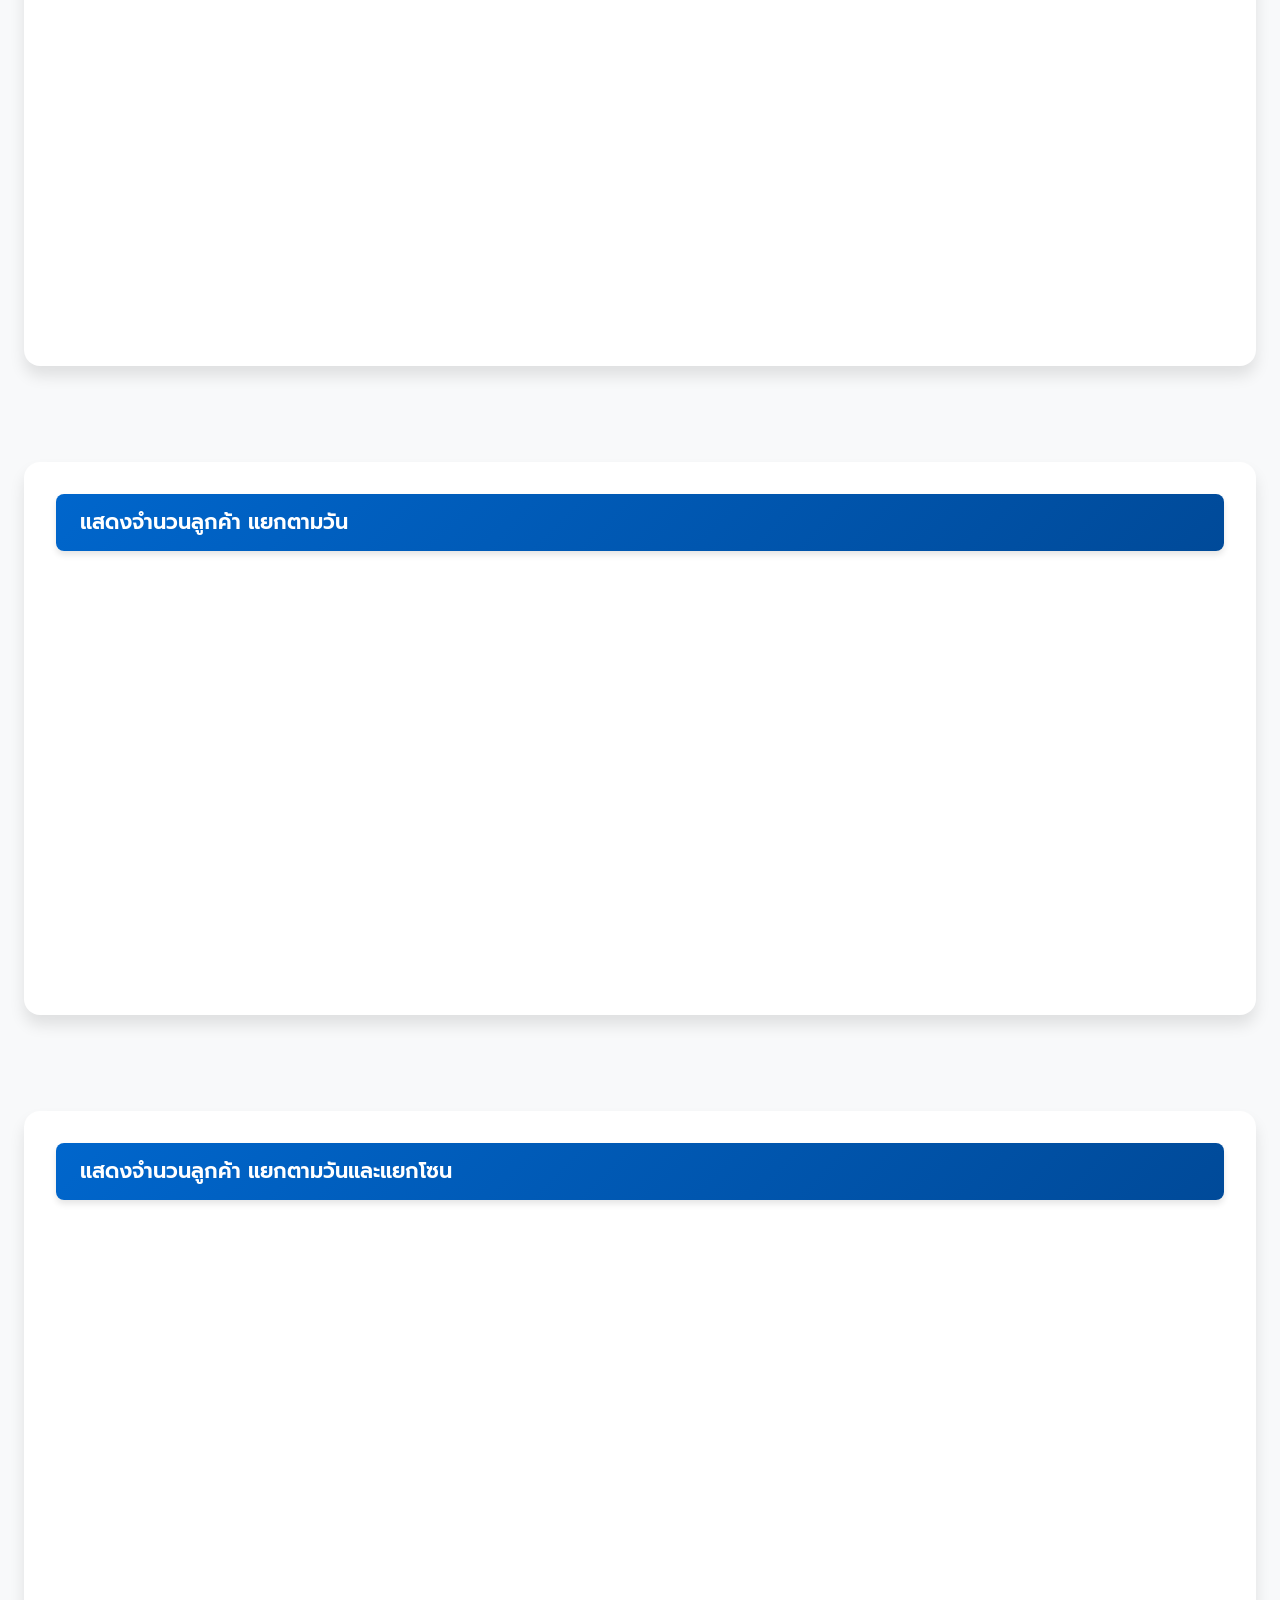
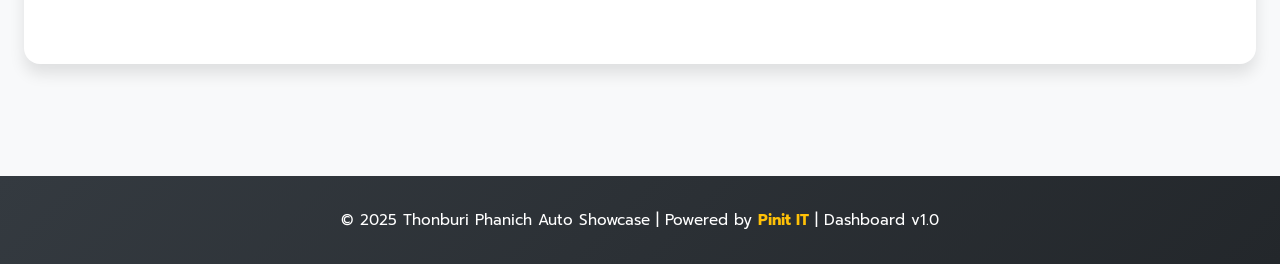
==== commit bfeae308: "Add" ====
--- a/frontend/index.html
+++ b/frontend/index.html
@@ -121,23 +121,23 @@
     <!-- ROW 5: Filters Section -->
     <section id="filters" class="filters-section">
       <div class="container-fluid">
-        <div class="row align-items-center g-3">
+        <div class="row align-items-end g-2">
+          <div class="col-md-1">
+            <div class="date-display p-2">
+              <i class="bi bi-calendar3 small"></i>
+              <span id="currentDate" class="date-text h4 mb-0">--</span>
+            </div>
+          </div>
           <div class="col-md-2">
-            <div class="date-display">
-              <i class="bi bi-calendar3"></i>
-              <span id="currentDate" class="date-text">--</span>
-            </div>
-          </div>
-          <div class="col-md-3">
             <div class="filter-group">
               <label class="form-label small text-muted mb-1"
                 ><i class="bi bi-calendar-range"></i> ช่วงวันที่</label
               >
               <input
                 type="text"
-                class="form-control"
+                class="form-control form-control-sm"
                 id="dateRangePicker"
-                placeholder="Select date range"
+                placeholder="เลือกวันที่"
               />
             </div>
           </div>
@@ -146,31 +146,31 @@
               <label class="form-label small text-muted mb-1"
                 ><i class="bi bi-person-badge"></i> ประเภท</label
               >
-              <select class="form-select" id="filterType">
+              <select class="form-select form-select-sm" id="filterType">
                 <option value="all">ทั้งหมด</option>
                 <option value="customer" selected>Customer</option>
                 <option value="employee">Employee</option>
               </select>
             </div>
           </div>
+          <div class="col-md-1">
+            <div class="filter-group">
+              <label class="form-label small text-muted mb-1"
+                ><i class="bi bi-gender-ambiguous"></i> เพศ</label
+              >
+              <select class="form-select form-select-sm" id="filterGender">
+                <option value="all">ทั้งหมด</option>
+                <option value="man">ชาย</option>
+                <option value="woman">หญิง</option>
+              </select>
+            </div>
+          </div>
           <div class="col-md-2">
             <div class="filter-group">
               <label class="form-label small text-muted mb-1"
-                ><i class="bi bi-gender-ambiguous"></i> เพศ</label
-              >
-              <select class="form-select" id="filterGender">
-                <option value="all">ทั้งหมด</option>
-                <option value="man">ชาย (Man)</option>
-                <option value="woman">หญิง (Woman)</option>
-              </select>
-            </div>
-          </div>
-          <div class="col-md-3">
-            <div class="filter-group">
-              <label class="form-label small text-muted mb-1"
                 ><i class="bi bi-emoji-smile"></i> พฤติกรรม</label
               >
-              <select class="form-select" id="filterEmotion">
+              <select class="form-select form-select-sm" id="filterEmotion">
                 <option value="all">ทั้งหมด</option>
                 <option value="happy">Happy</option>
                 <option value="sad">Sad</option>
@@ -180,6 +180,37 @@
                 <option value="angry">Angry</option>
                 <option value="disgust">Disgust</option>
               </select>
+            </div>
+          </div>
+          <div class="col-md-1">
+            <div class="filter-group">
+              <label class="form-label small text-muted mb-1"
+                ><i class="bi bi-geo-alt"></i> โซน</label
+              >
+              <select class="form-select form-select-sm" id="filterZone">
+                <option value="all">ทั้งหมด</option>
+                <option value="1">Zone 1</option>
+                <option value="2">Zone 2</option>
+                <option value="3">Zone 3</option>
+                <option value="4">Zone 4</option>
+                <option value="5">Zone 5</option>
+                <option value="6">Zone 6</option>
+                <option value="7">Zone 7</option>
+                <option value="8">Zone 8</option>
+              </select>
+            </div>
+          </div>
+          <div class="col-md-3">
+            <div class="d-flex gap-2">
+              <button class="btn btn-primary btn-sm w-100" id="btnSearch">
+                <i class="bi bi-search"></i> ค้นหา
+              </button>
+              <button
+                class="btn btn-outline-secondary btn-sm w-100"
+                id="btnClear"
+              >
+                <i class="bi bi-x-circle"></i> เคลียร์
+              </button>
             </div>
           </div>
         </div>
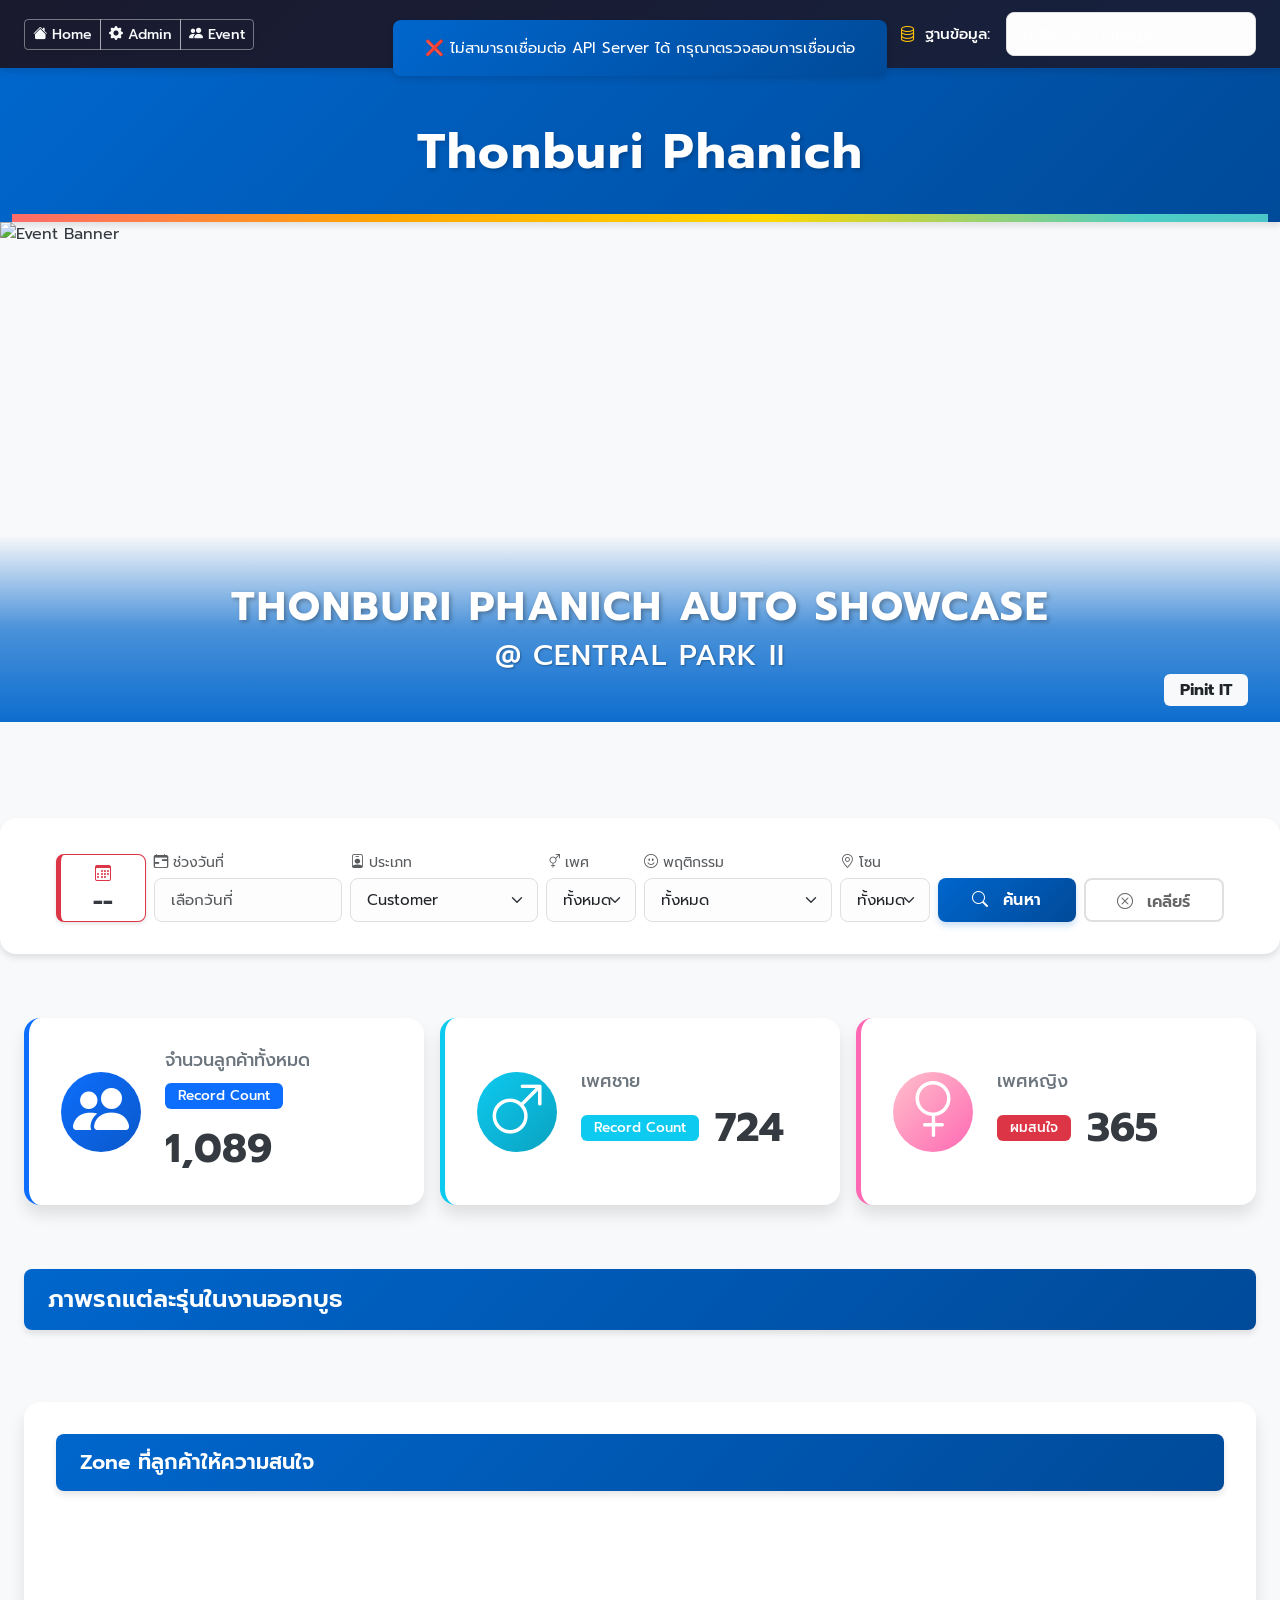
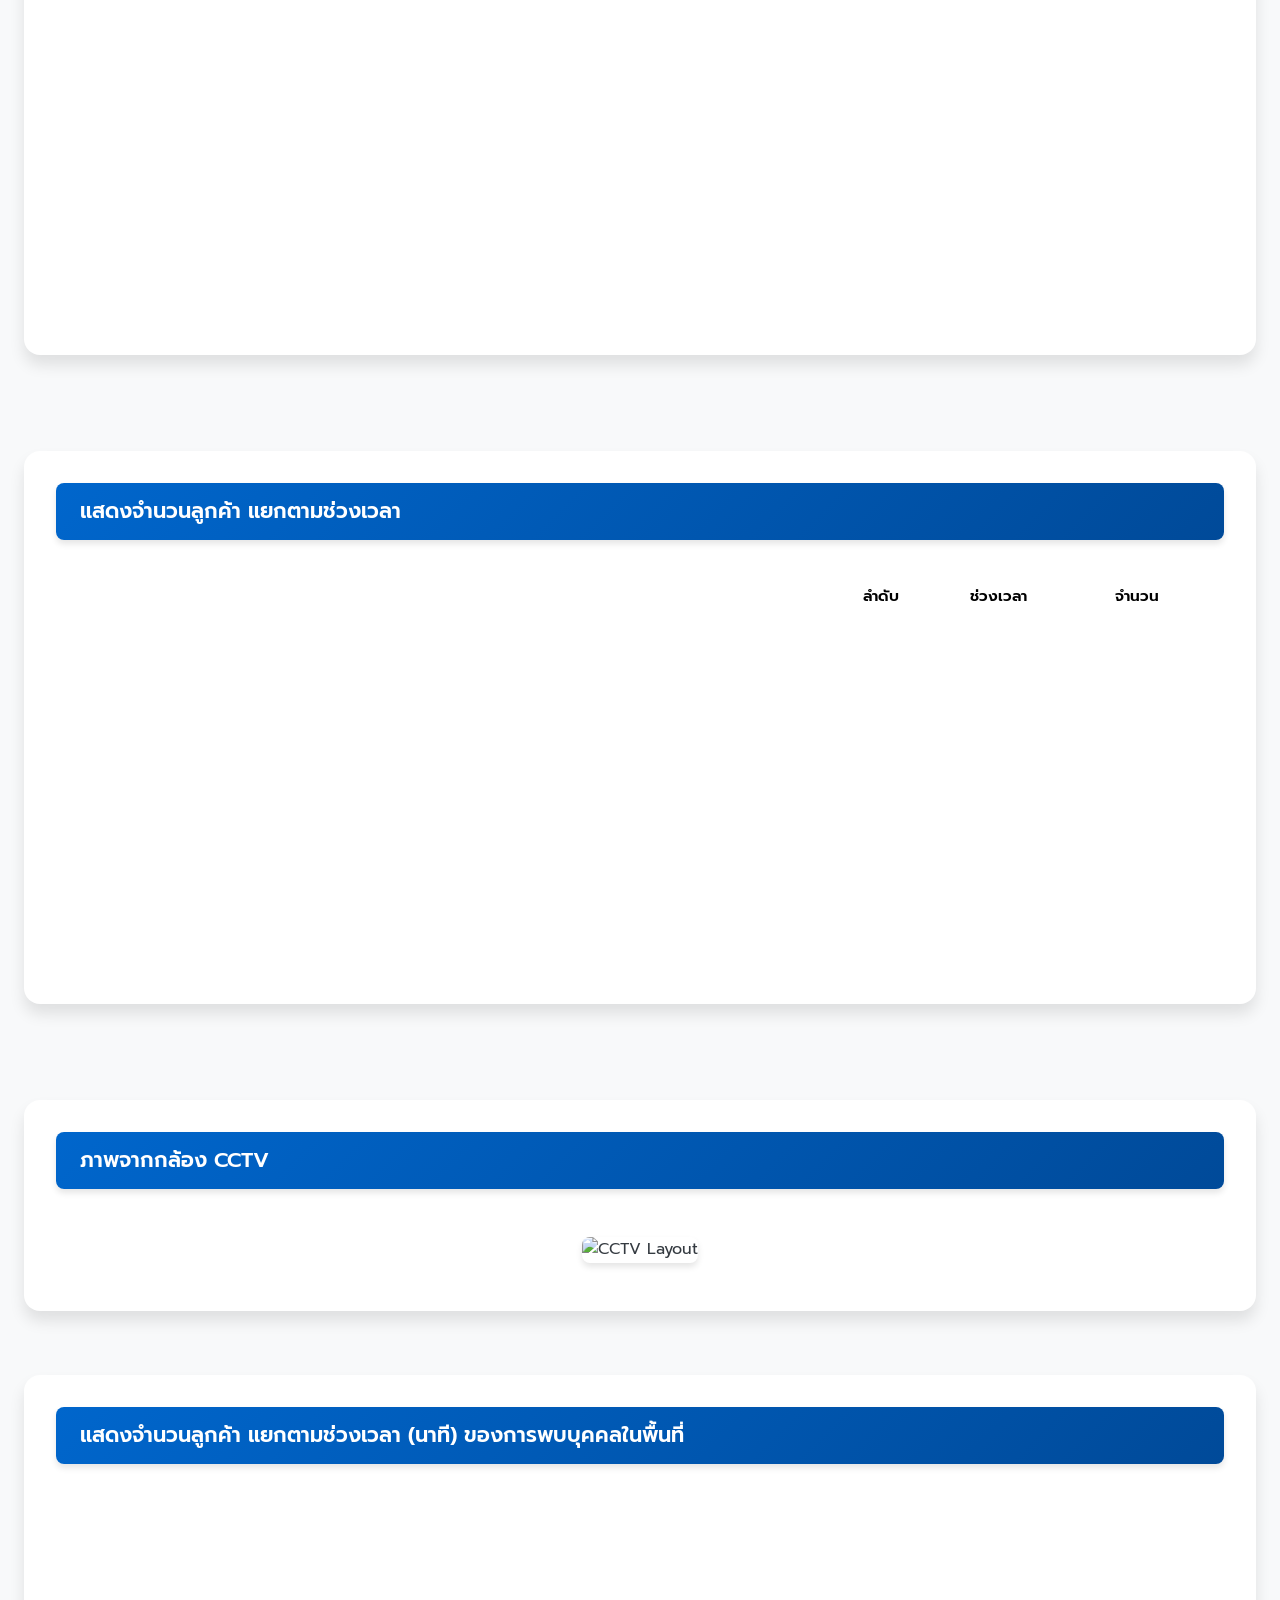
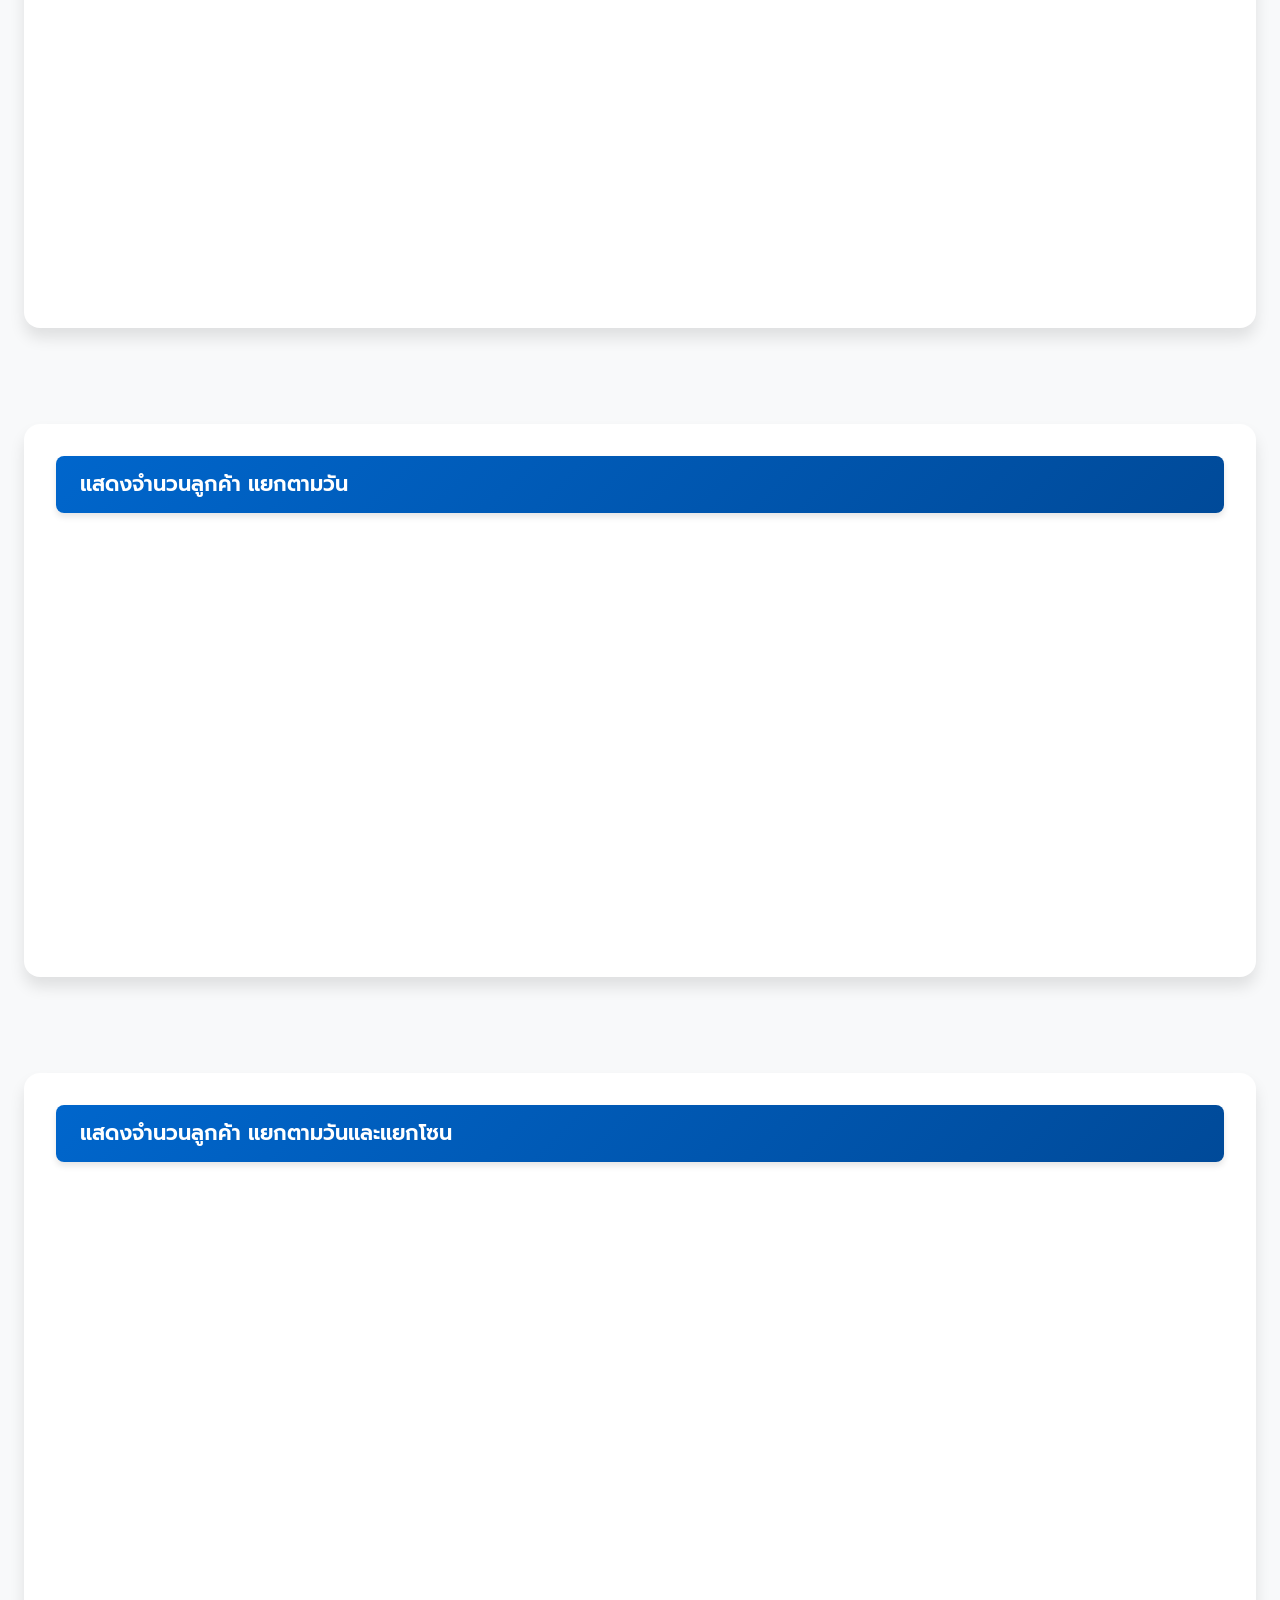
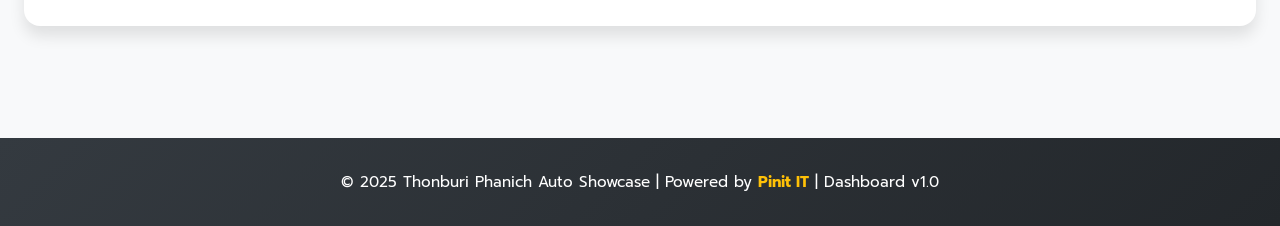
==== commit f85a7ee7: "Add" ====
--- a/frontend/index.html
+++ b/frontend/index.html
@@ -202,11 +202,14 @@
           </div>
           <div class="col-md-3">
             <div class="d-flex gap-2">
-              <button class="btn btn-primary btn-sm w-100" id="btnSearch">
+              <button
+                class="btn btn-primary btn-search-premium w-100"
+                id="btnSearch"
+              >
                 <i class="bi bi-search"></i> ค้นหา
               </button>
               <button
-                class="btn btn-outline-secondary btn-sm w-100"
+                class="btn btn-outline-secondary btn-clear-premium w-100"
                 id="btnClear"
               >
                 <i class="bi bi-x-circle"></i> เคลียร์
--- a/frontend/assets/css/style.css
+++ b/frontend/assets/css/style.css
@@ -402,38 +402,96 @@
 
 .date-display {
   background: var(--white);
-  border: 2px solid #dc3545;
+  border: 1px solid #dc3545;
+  border-left: 5px solid #dc3545;
   border-radius: var(--radius-md);
-  padding: 1rem;
+  padding: 0.5rem;
   text-align: center;
   box-shadow: var(--shadow-sm);
+  transition: all var(--transition-normal);
+  height: 68px;
+  display: flex;
+  flex-direction: column;
+  justify-content: center;
+}
+
+.date-display:hover {
+  box-shadow: var(--shadow-md);
+  transform: scale(1.02);
 }
 
 .date-display i {
-  font-size: 1.5rem;
+  font-size: 1rem;
   color: #dc3545;
   display: block;
-  margin-bottom: 0.5rem;
+  margin-bottom: 2px;
 }
 
 .date-text {
-  font-size: 2rem;
+  font-size: 1.5rem;
   font-weight: 700;
   color: var(--dark-gray);
+  line-height: 1;
 }
 
 .form-control,
 .form-select {
-  padding: 0.75rem 1rem;
-  font-size: 1rem;
+  padding: 0.5rem 1rem;
+  font-size: 0.95rem;
   border-radius: var(--radius-md);
-  border: 1px solid #dee2e6;
+  border: 1px solid #e0e0e0;
+  height: 44px; /* Fixed height to match buttons */
+  background-color: #fdfdfd;
 }
 
 .form-control:focus,
 .form-select:focus {
   border-color: var(--primary-blue);
   box-shadow: 0 0 0 0.2rem rgba(0, 102, 204, 0.25);
+}
+
+.btn-search-premium {
+  background: linear-gradient(135deg, var(--primary-blue) 0%, #004a99 100%);
+  border: none;
+  border-radius: var(--radius-md);
+  padding: 0.65rem 1.5rem;
+  font-weight: 600;
+  text-transform: uppercase;
+  letter-spacing: 0.5px;
+  box-shadow: 0 4px 6px rgba(0, 102, 204, 0.2);
+  transition: all var(--transition-normal);
+  height: 44px;
+}
+
+.btn-search-premium:hover {
+  background: linear-gradient(135deg, #007bff 0%, var(--primary-blue) 100%);
+  transform: translateY(-2px);
+  box-shadow: 0 6px 12px rgba(0, 102, 204, 0.3);
+  color: white;
+}
+
+.btn-clear-premium {
+  background: var(--white);
+  border: 2px solid #e0e0e0;
+  color: #666;
+  border-radius: var(--radius-md);
+  padding: 0.65rem 1.5rem;
+  font-weight: 600;
+  transition: all var(--transition-normal);
+  height: 44px;
+}
+
+.btn-clear-premium:hover {
+  background: #f8f9fa;
+  border-color: #ccc;
+  color: #333;
+  transform: translateY(-2px);
+  box-shadow: 0 4px 8px rgba(0, 0, 0, 0.05);
+}
+
+.btn-search-premium i,
+.btn-clear-premium i {
+  margin-right: 8px;
 }
 
 /* ==========================================================================
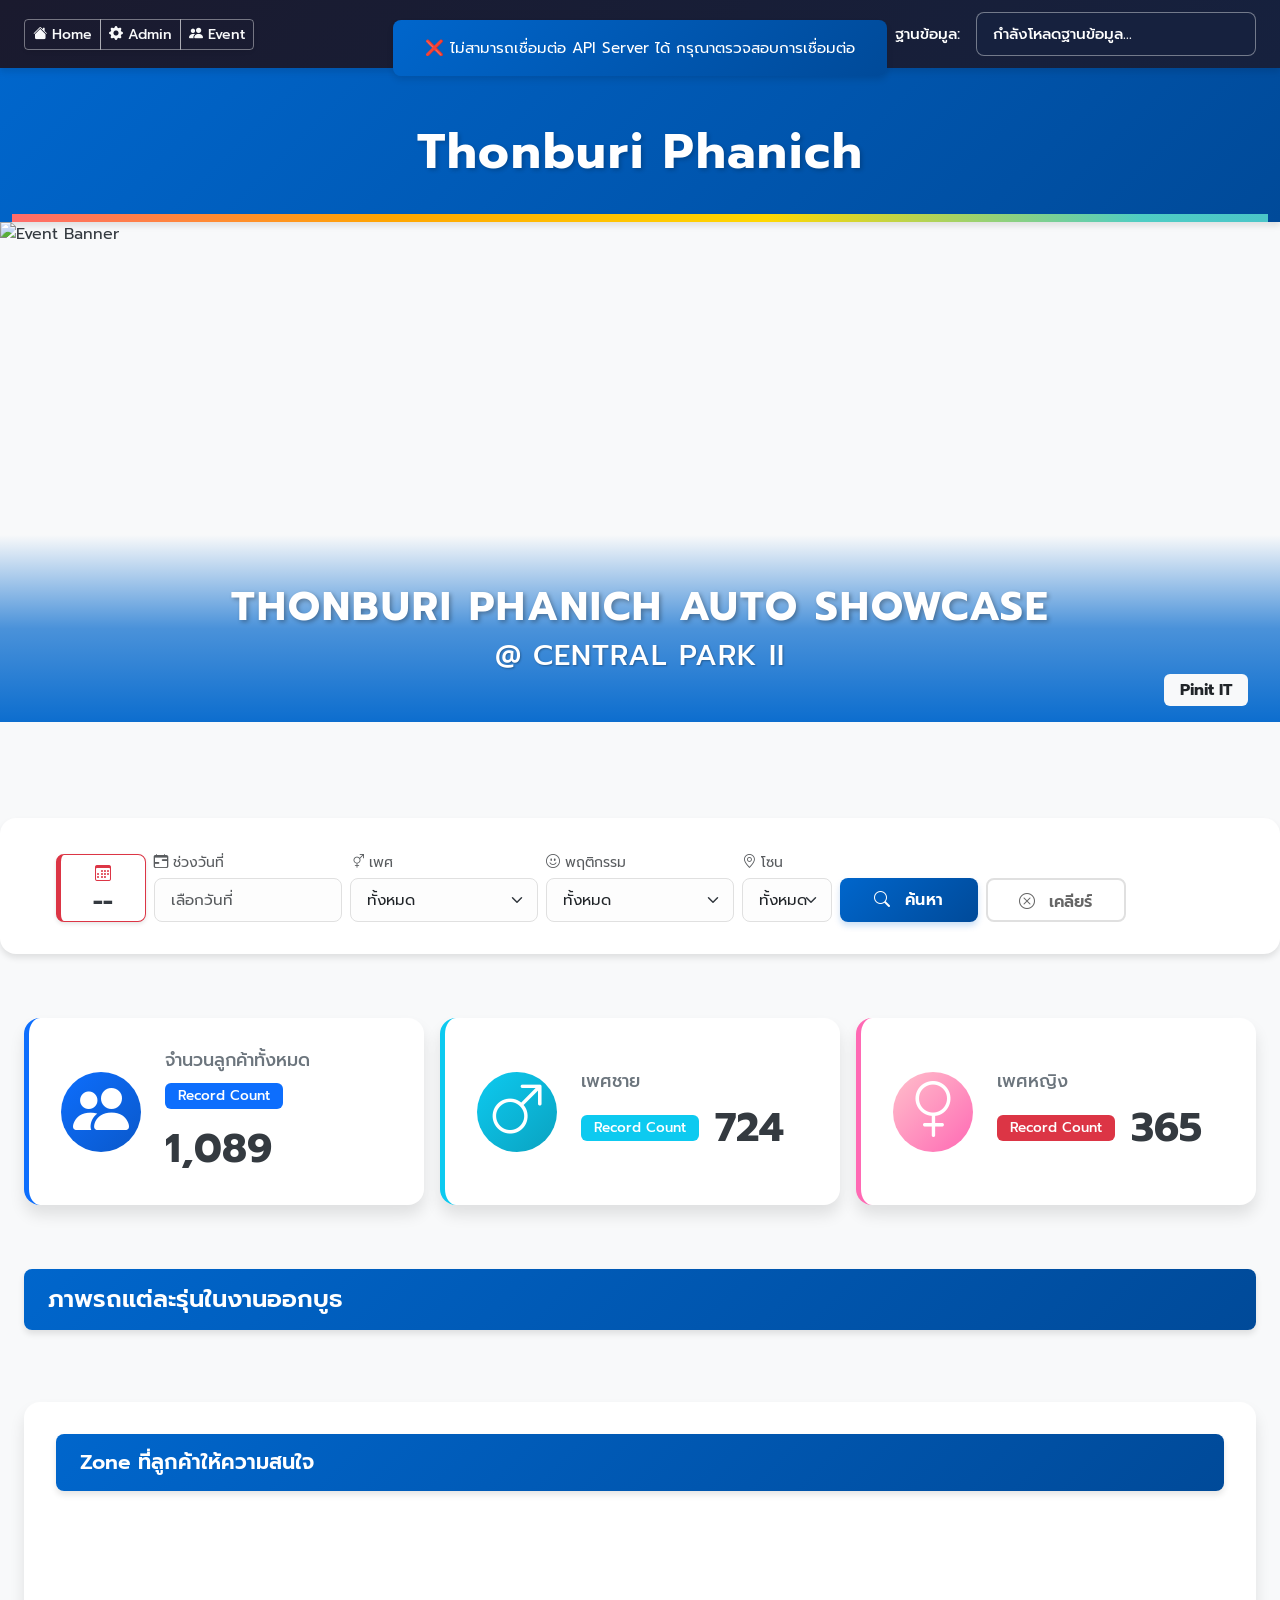
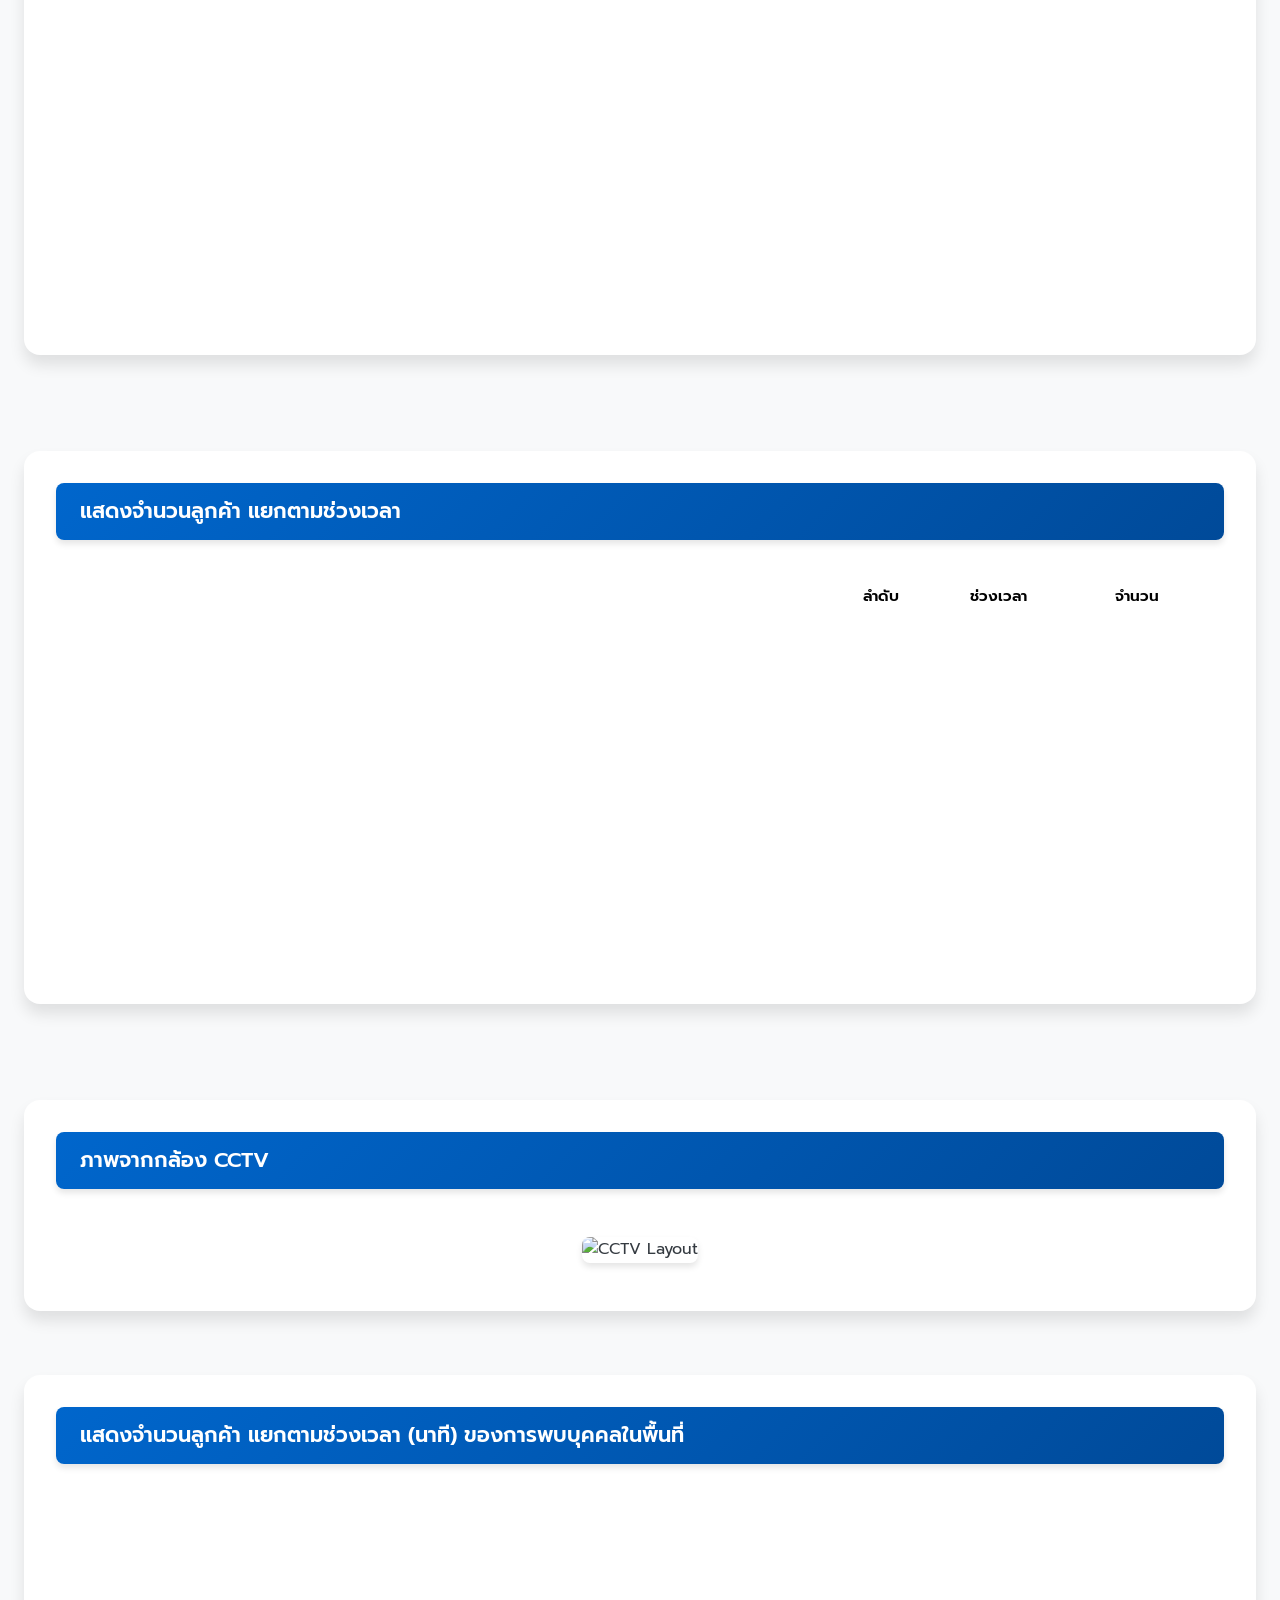
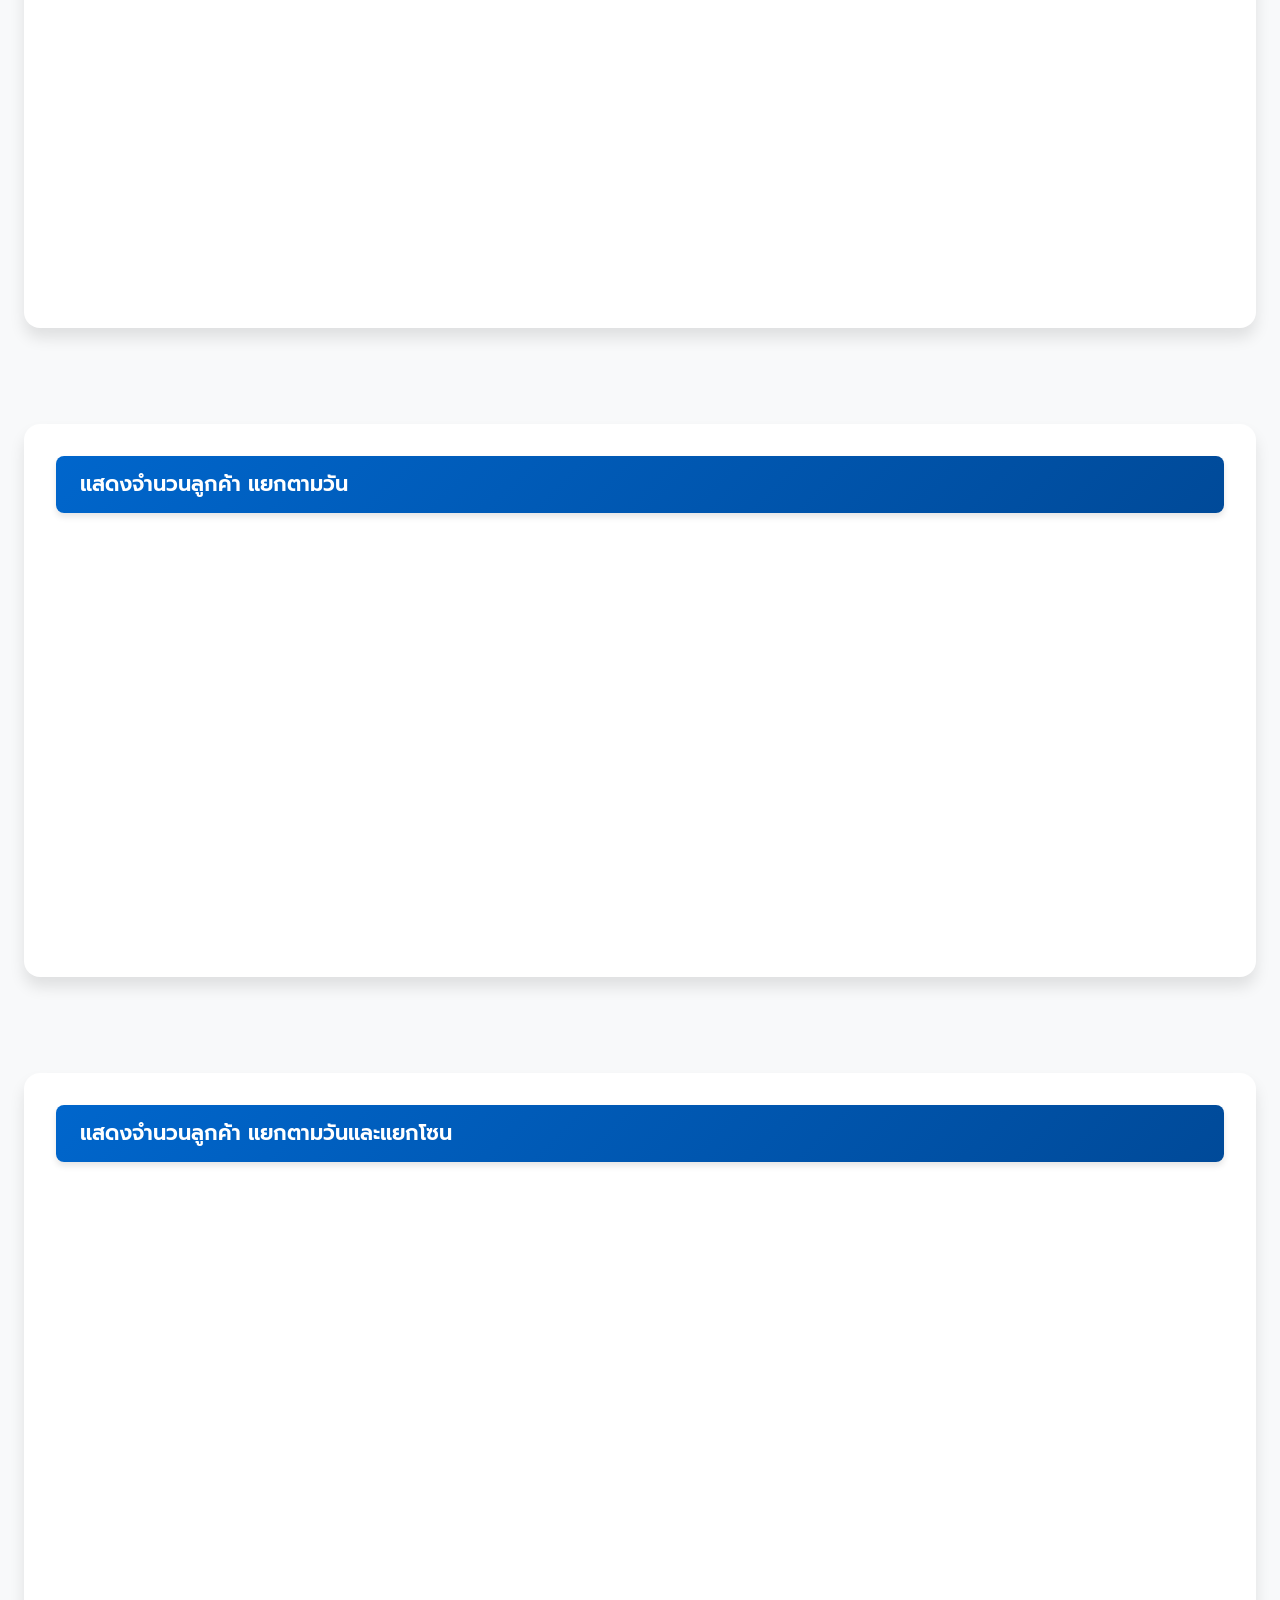
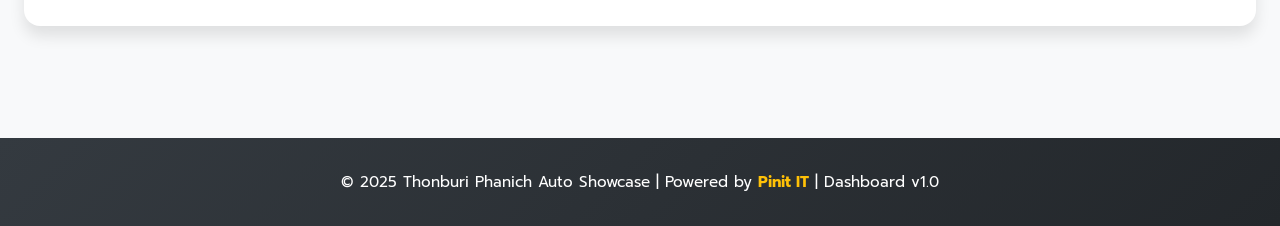
==== commit 7be8e622: "Add" ====
--- a/frontend/index.html
+++ b/frontend/index.html
@@ -144,24 +144,12 @@
           <div class="col-md-2">
             <div class="filter-group">
               <label class="form-label small text-muted mb-1"
-                ><i class="bi bi-person-badge"></i> ประเภท</label
-              >
-              <select class="form-select form-select-sm" id="filterType">
-                <option value="all">ทั้งหมด</option>
-                <option value="customer" selected>Customer</option>
-                <option value="employee">Employee</option>
-              </select>
-            </div>
-          </div>
-          <div class="col-md-1">
-            <div class="filter-group">
-              <label class="form-label small text-muted mb-1"
                 ><i class="bi bi-gender-ambiguous"></i> เพศ</label
               >
               <select class="form-select form-select-sm" id="filterGender">
                 <option value="all">ทั้งหมด</option>
-                <option value="man">ชาย</option>
-                <option value="woman">หญิง</option>
+                <option value="Man">ชาย</option>
+                <option value="Woman">หญิง</option>
               </select>
             </div>
           </div>
@@ -172,13 +160,13 @@
               >
               <select class="form-select form-select-sm" id="filterEmotion">
                 <option value="all">ทั้งหมด</option>
-                <option value="happy">Happy</option>
-                <option value="sad">Sad</option>
-                <option value="neutral">Neutral</option>
-                <option value="surprise">Surprise</option>
-                <option value="fear">Fear</option>
-                <option value="angry">Angry</option>
-                <option value="disgust">Disgust</option>
+                <option value="Happy">Happy</option>
+                <option value="Sad">Sad</option>
+                <option value="Neutral">Neutral</option>
+                <option value="Surprise">Surprise</option>
+                <option value="Fear">Fear</option>
+                <option value="Angry">Angry</option>
+                <option value="Disgust">Disgust</option>
               </select>
             </div>
           </div>
@@ -265,7 +253,7 @@
               <div class="kpi-content">
                 <h5 class="kpi-title">เพศหญิง</h5>
                 <div class="kpi-value">
-                  <span class="badge bg-danger">ผมสนใจ</span>
+                  <span class="badge bg-danger">Record Count</span>
                   <h2 class="kpi-number" id="femaleCustomers">365</h2>
                 </div>
               </div>
--- a/frontend/assets/css/style.css
+++ b/frontend/assets/css/style.css
@@ -151,27 +151,34 @@
 }
 
 .database-select {
-  max-width: 250px;
-  background: rgba(255, 255, 255, 0.1);
-  border: 1px solid rgba(255, 255, 255, 0.3);
-  color: var(--white);
-  font-size: 0.95rem;
-  padding: 0.5rem 1rem;
-  border-radius: var(--radius-md);
+  min-width: 200px !important;
+  max-width: 280px !important;
+  background: #16213e !important;
+  background-color: #16213e !important;
+  border: 1px solid rgba(255, 255, 255, 0.4) !important;
+  color: #ffffff !important;
+  font-size: 0.95rem !important;
+  font-weight: 500 !important;
+  padding: 0.5rem 1rem !important;
+  border-radius: 8px !important;
   cursor: pointer;
-  transition: var(--transition-fast);
+  transition: all 0.2s ease;
 }
 
 .database-select:focus {
-  background: rgba(255, 255, 255, 0.15);
-  border-color: var(--secondary-yellow);
-  box-shadow: 0 0 0 3px rgba(255, 193, 7, 0.25);
-  color: var(--white);
+  background: #1a2744 !important;
+  background-color: #1a2744 !important;
+  border-color: #ffc107 !important;
+  box-shadow: 0 0 0 3px rgba(255, 193, 7, 0.25) !important;
+  color: #ffffff !important;
+  outline: none !important;
 }
 
 .database-select option {
-  background: #16213e;
-  color: var(--white);
+  background: #16213e !important;
+  background-color: #16213e !important;
+  color: #ffffff !important;
+  padding: 8px;
 }
 
 /* ==========================================================================
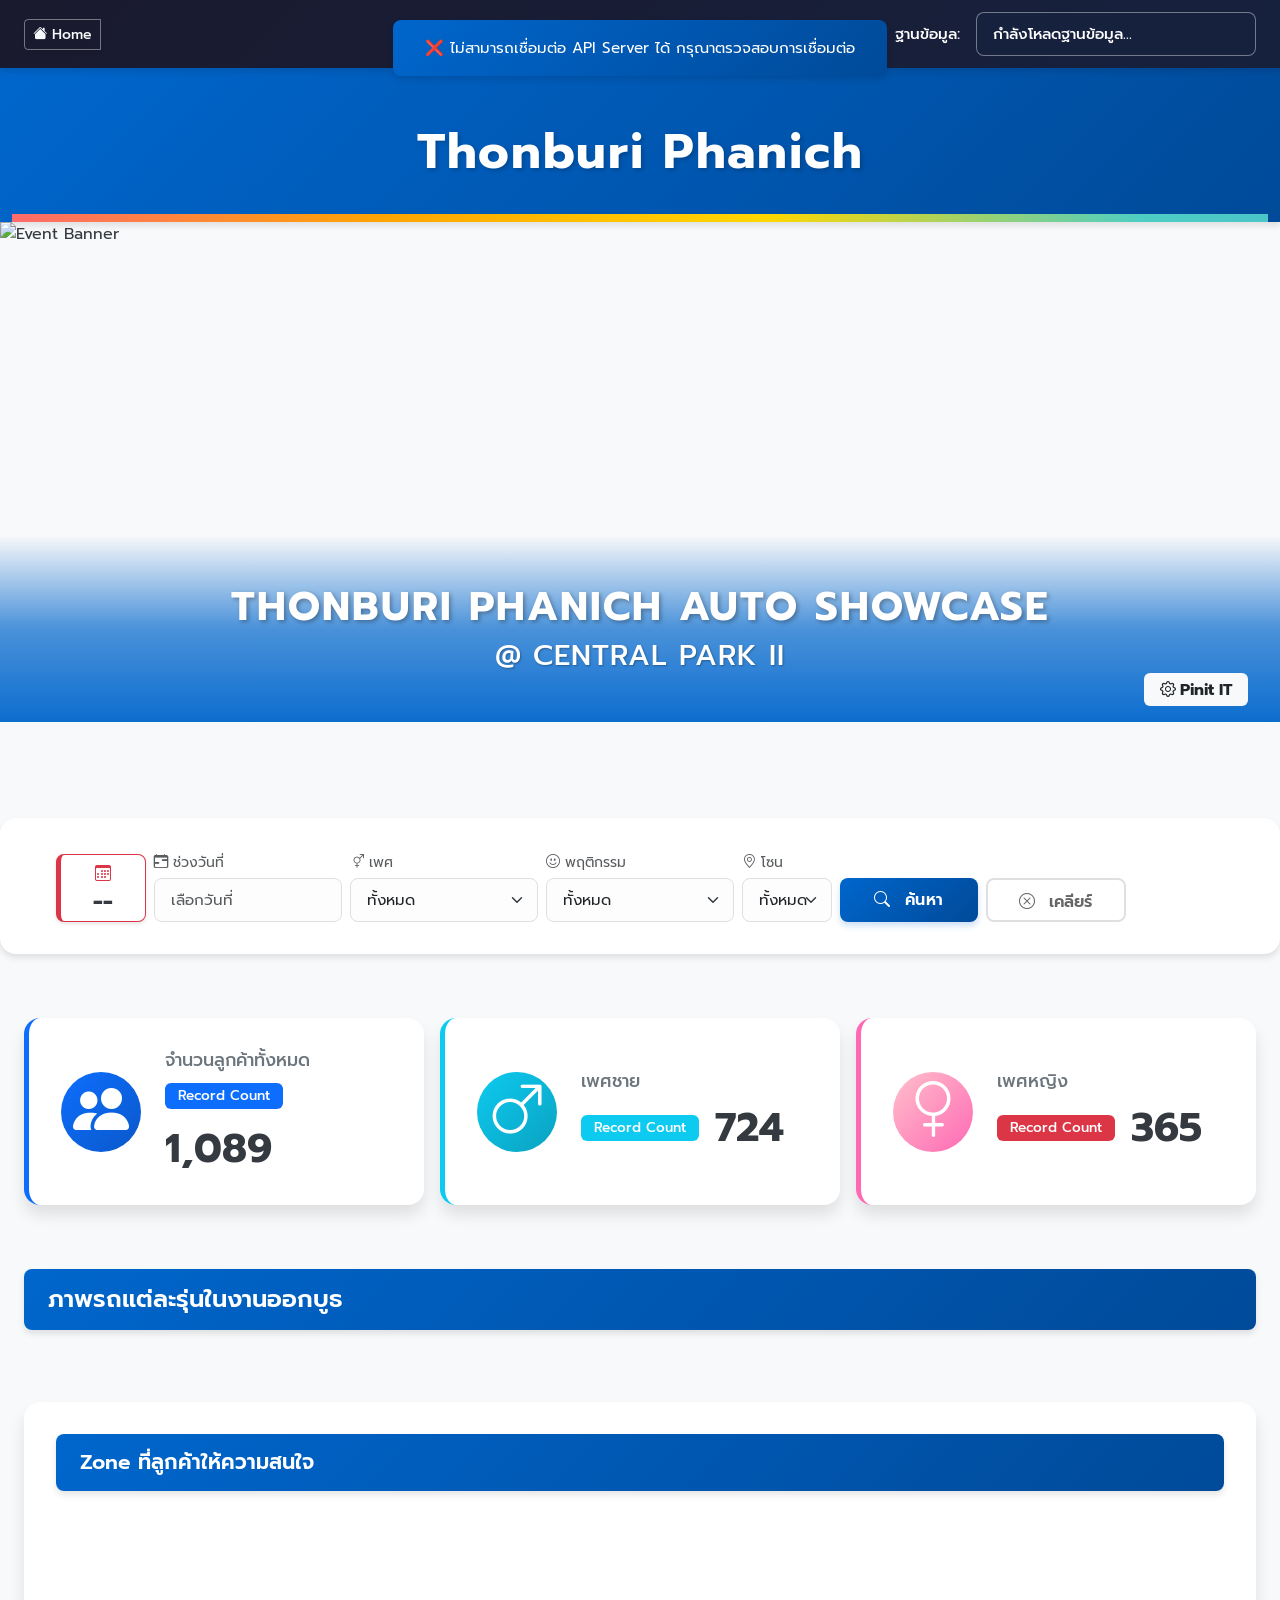
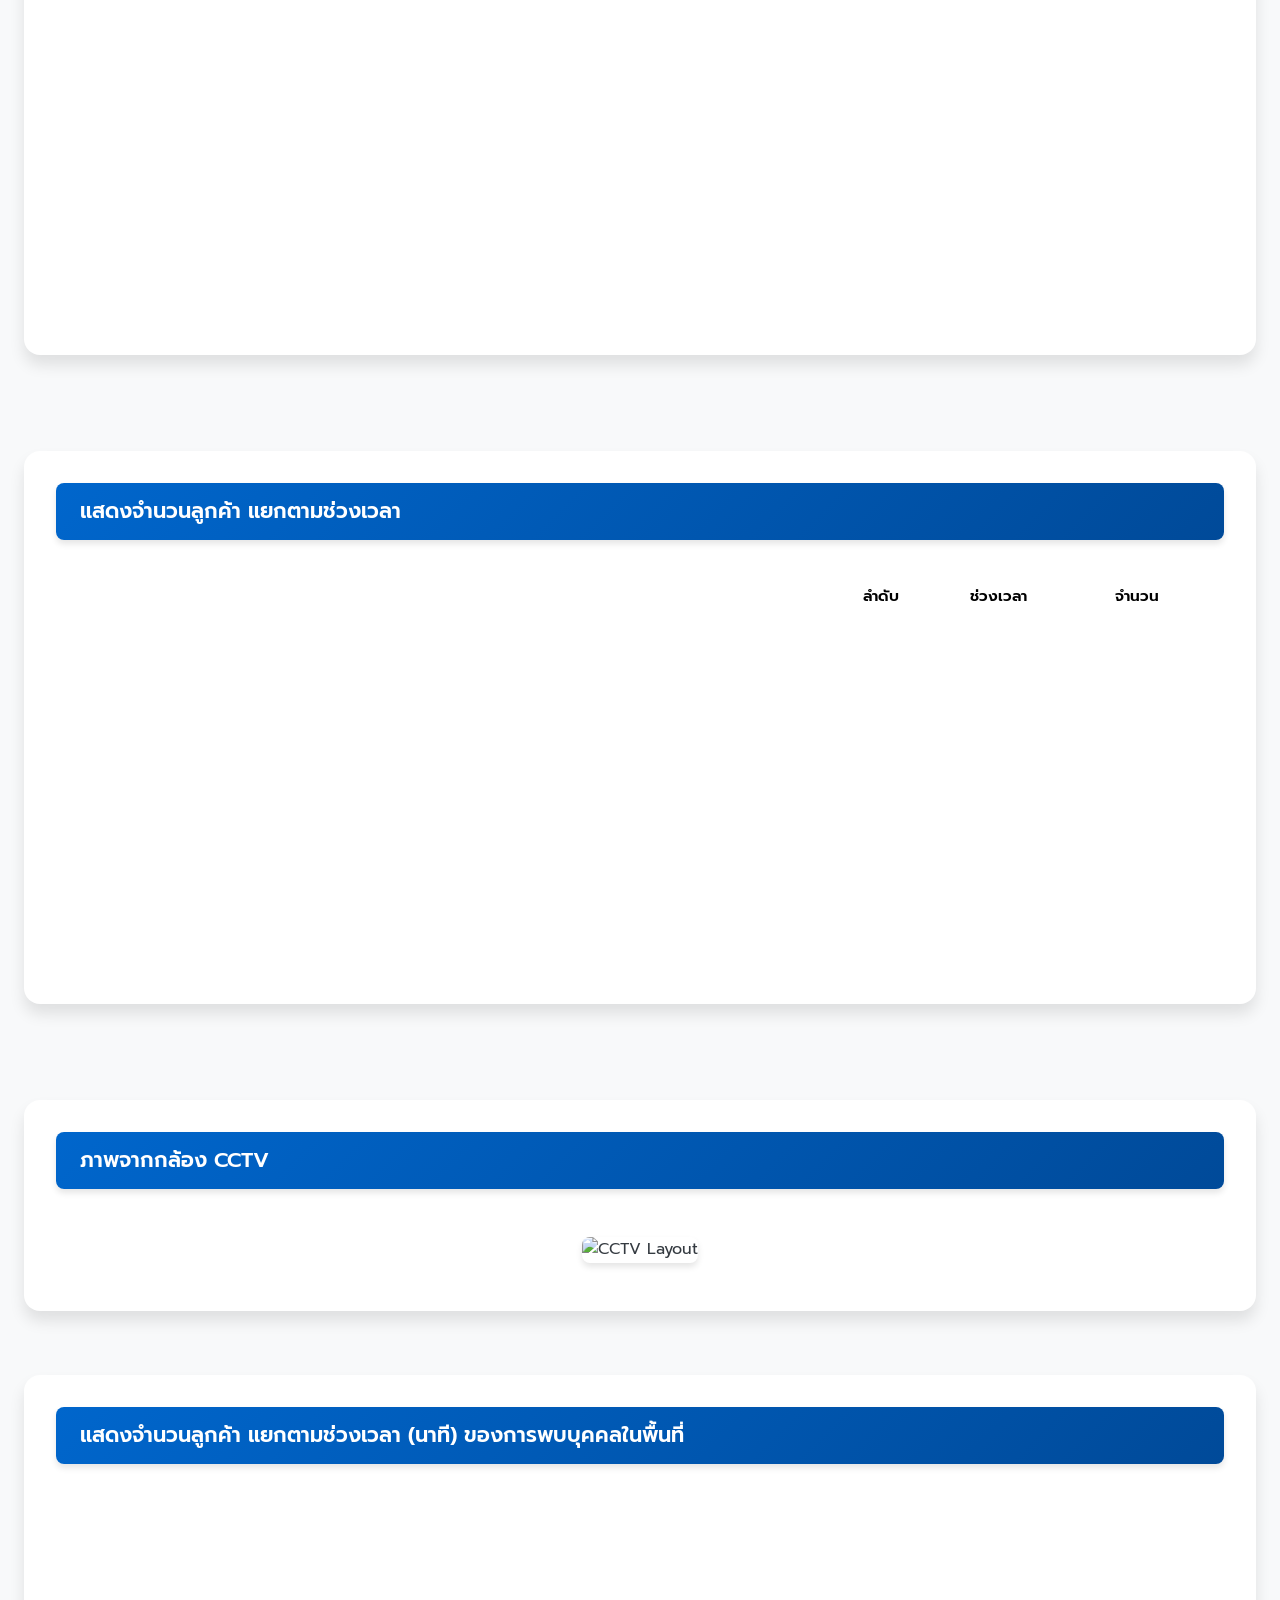
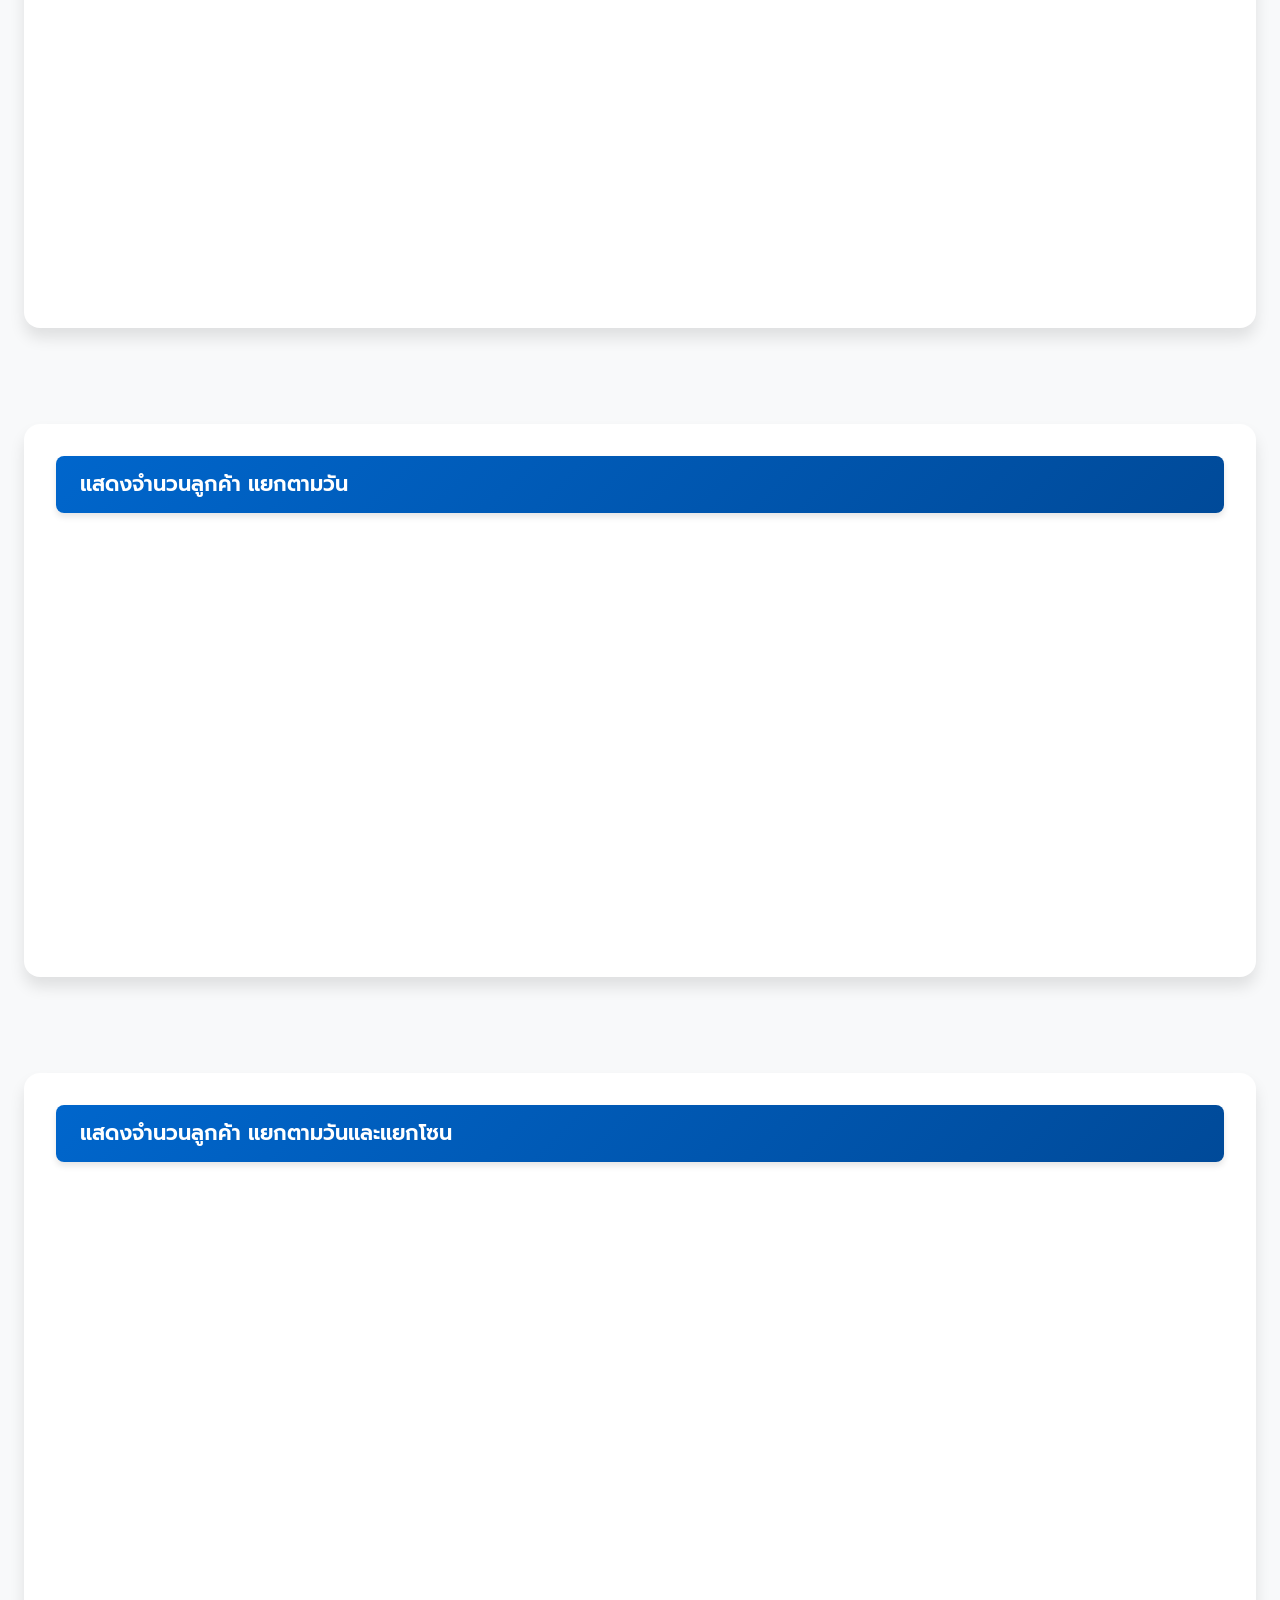
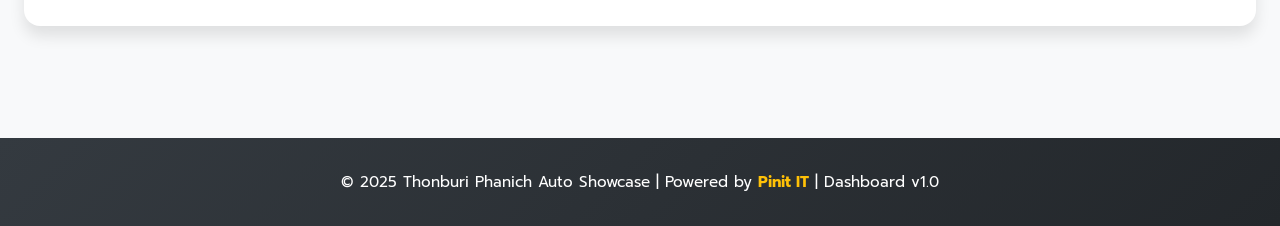
==== commit 30ac75c1: "Add" ====
--- a/frontend/index.html
+++ b/frontend/index.html
@@ -42,14 +42,22 @@
         <div class="row align-items-center">
           <div class="col-12">
             <div class="database-selector-wrapper">
-              <div class="btn-group me-auto shadow-sm">
+              <div class="btn-group me-auto shadow-sm" id="navButtonGroup">
                 <a href="#" id="btnHome" class="btn btn-outline-light btn-sm">
                   <i class="bi bi-house-fill"></i> Home
                 </a>
-                <a href="admin.html" class="btn btn-outline-light btn-sm">
+                <a
+                  href="admin.html"
+                  id="btnAdmin"
+                  class="btn btn-outline-light btn-sm d-none"
+                >
                   <i class="bi bi-gear-fill"></i> Admin
                 </a>
-                <a href="event_mgmt.html" class="btn btn-outline-light btn-sm">
+                <a
+                  href="event_mgmt.html"
+                  id="btnEvent"
+                  class="btn btn-outline-light btn-sm d-none"
+                >
                   <i class="bi bi-people-fill"></i> Event
                 </a>
               </div>
@@ -100,7 +108,15 @@
               </h3>
             </div>
             <div class="hero-logo">
-              <span class="badge bg-light text-dark">Pinit IT</span>
+              <button
+                type="button"
+                id="btnPinitToggle"
+                class="badge bg-light text-dark border-0"
+                style="cursor: pointer; transition: all 0.3s ease"
+                title="คลิกเพื่อแสดง/ซ่อนเมนู Admin"
+              >
+                <i class="bi bi-gear me-1"></i>Pinit IT
+              </button>
             </div>
           </div>
         </div>
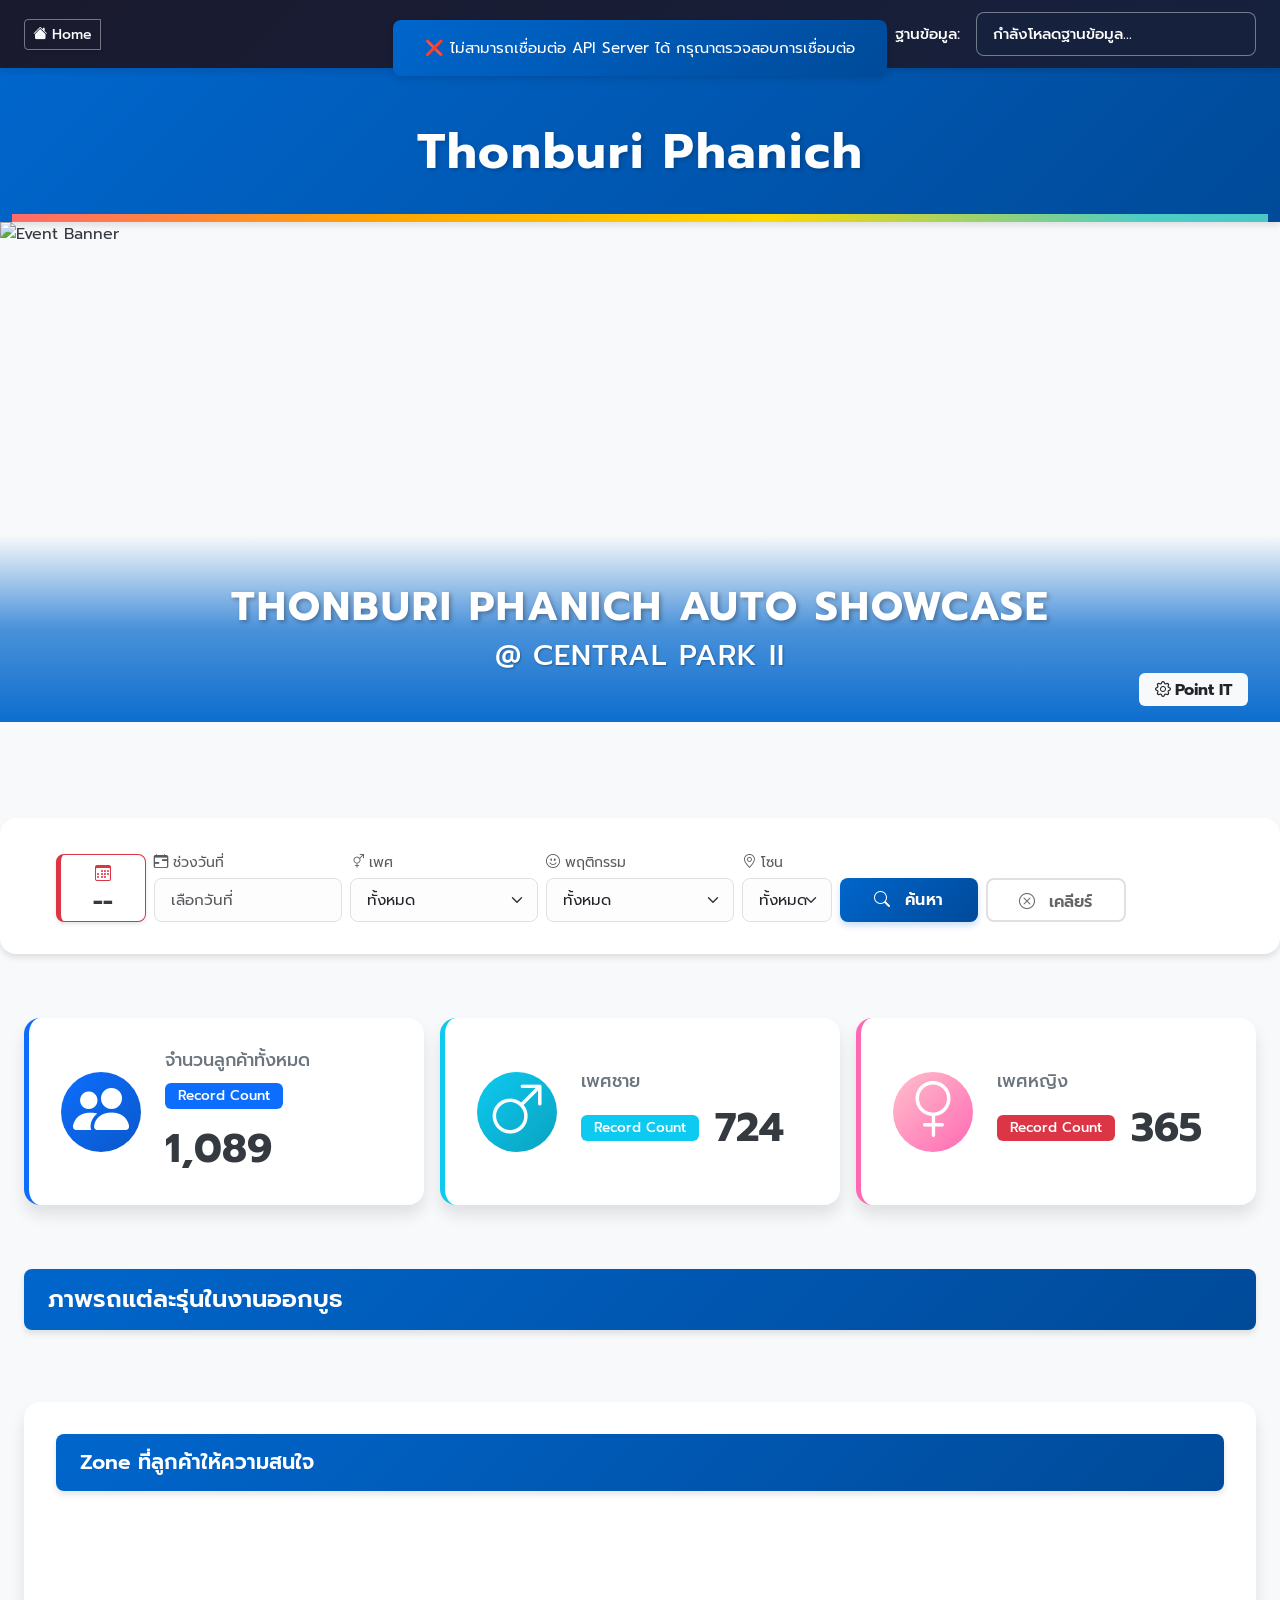
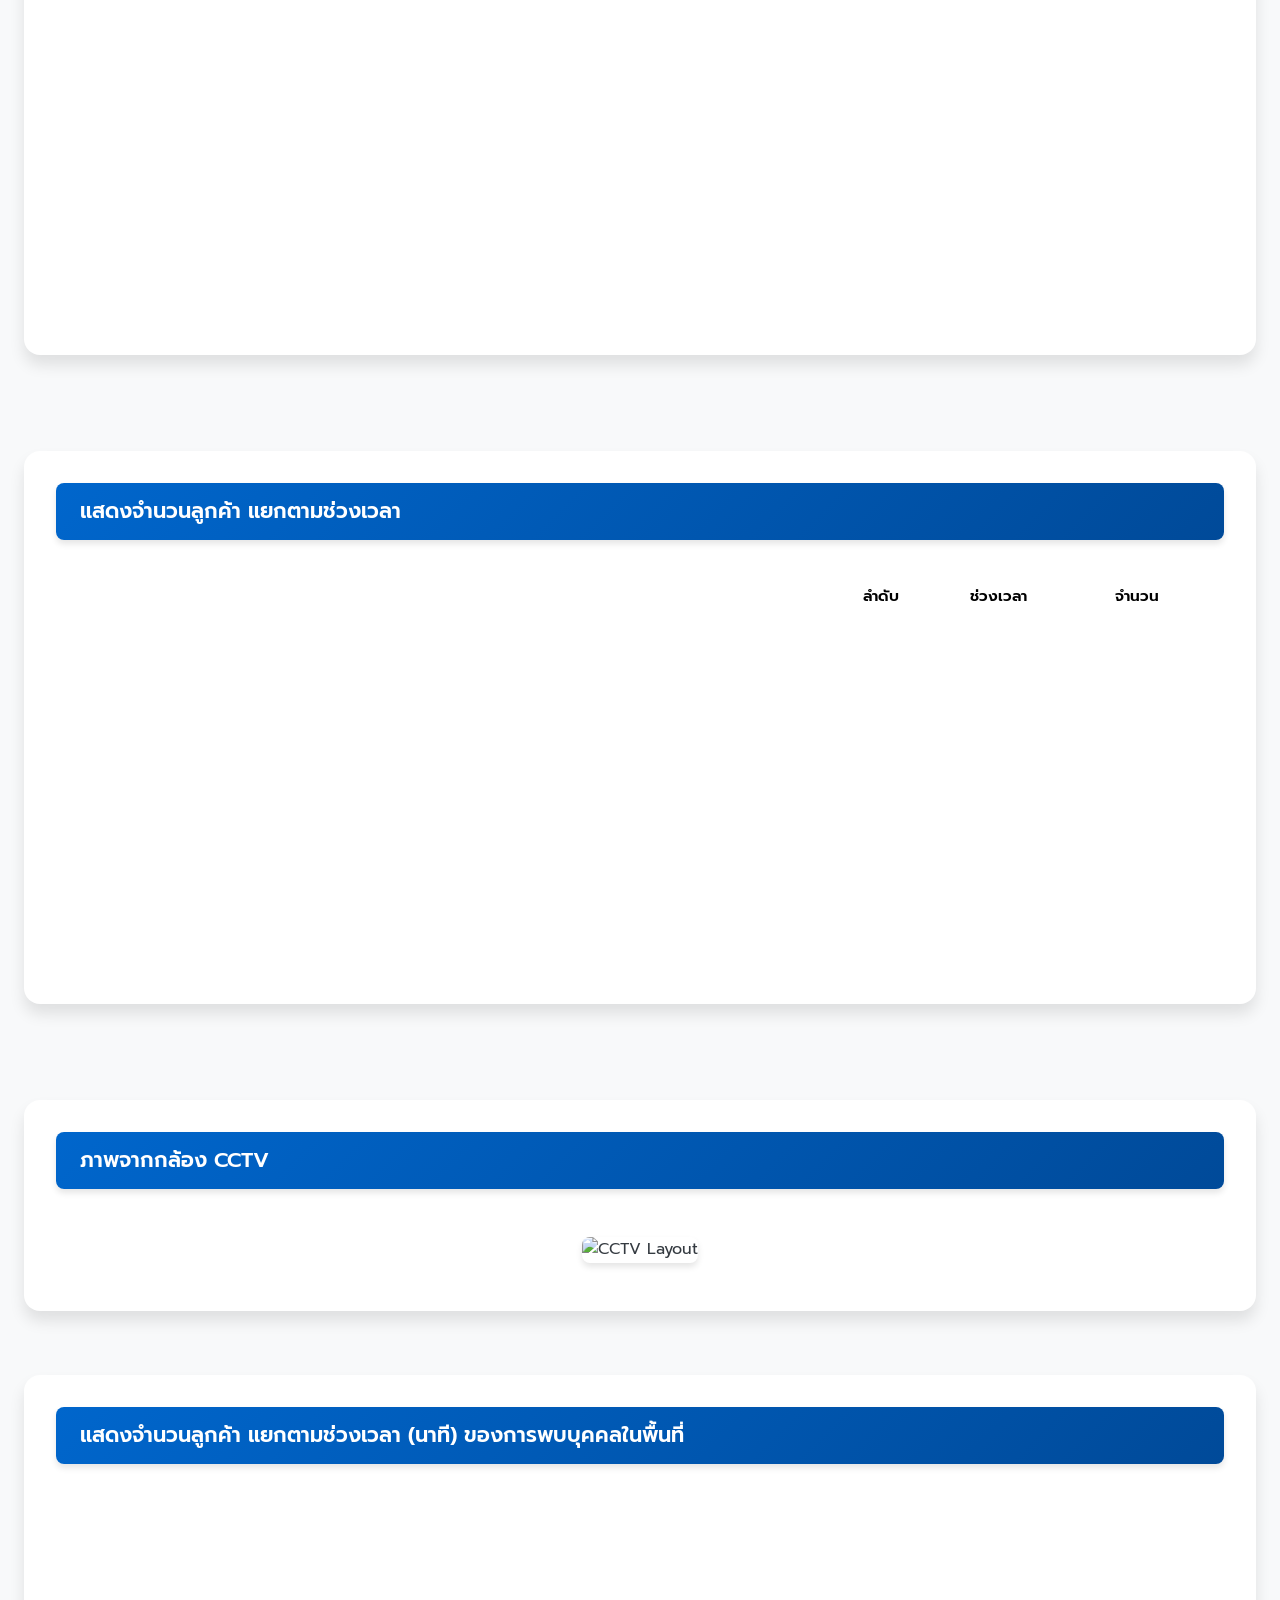
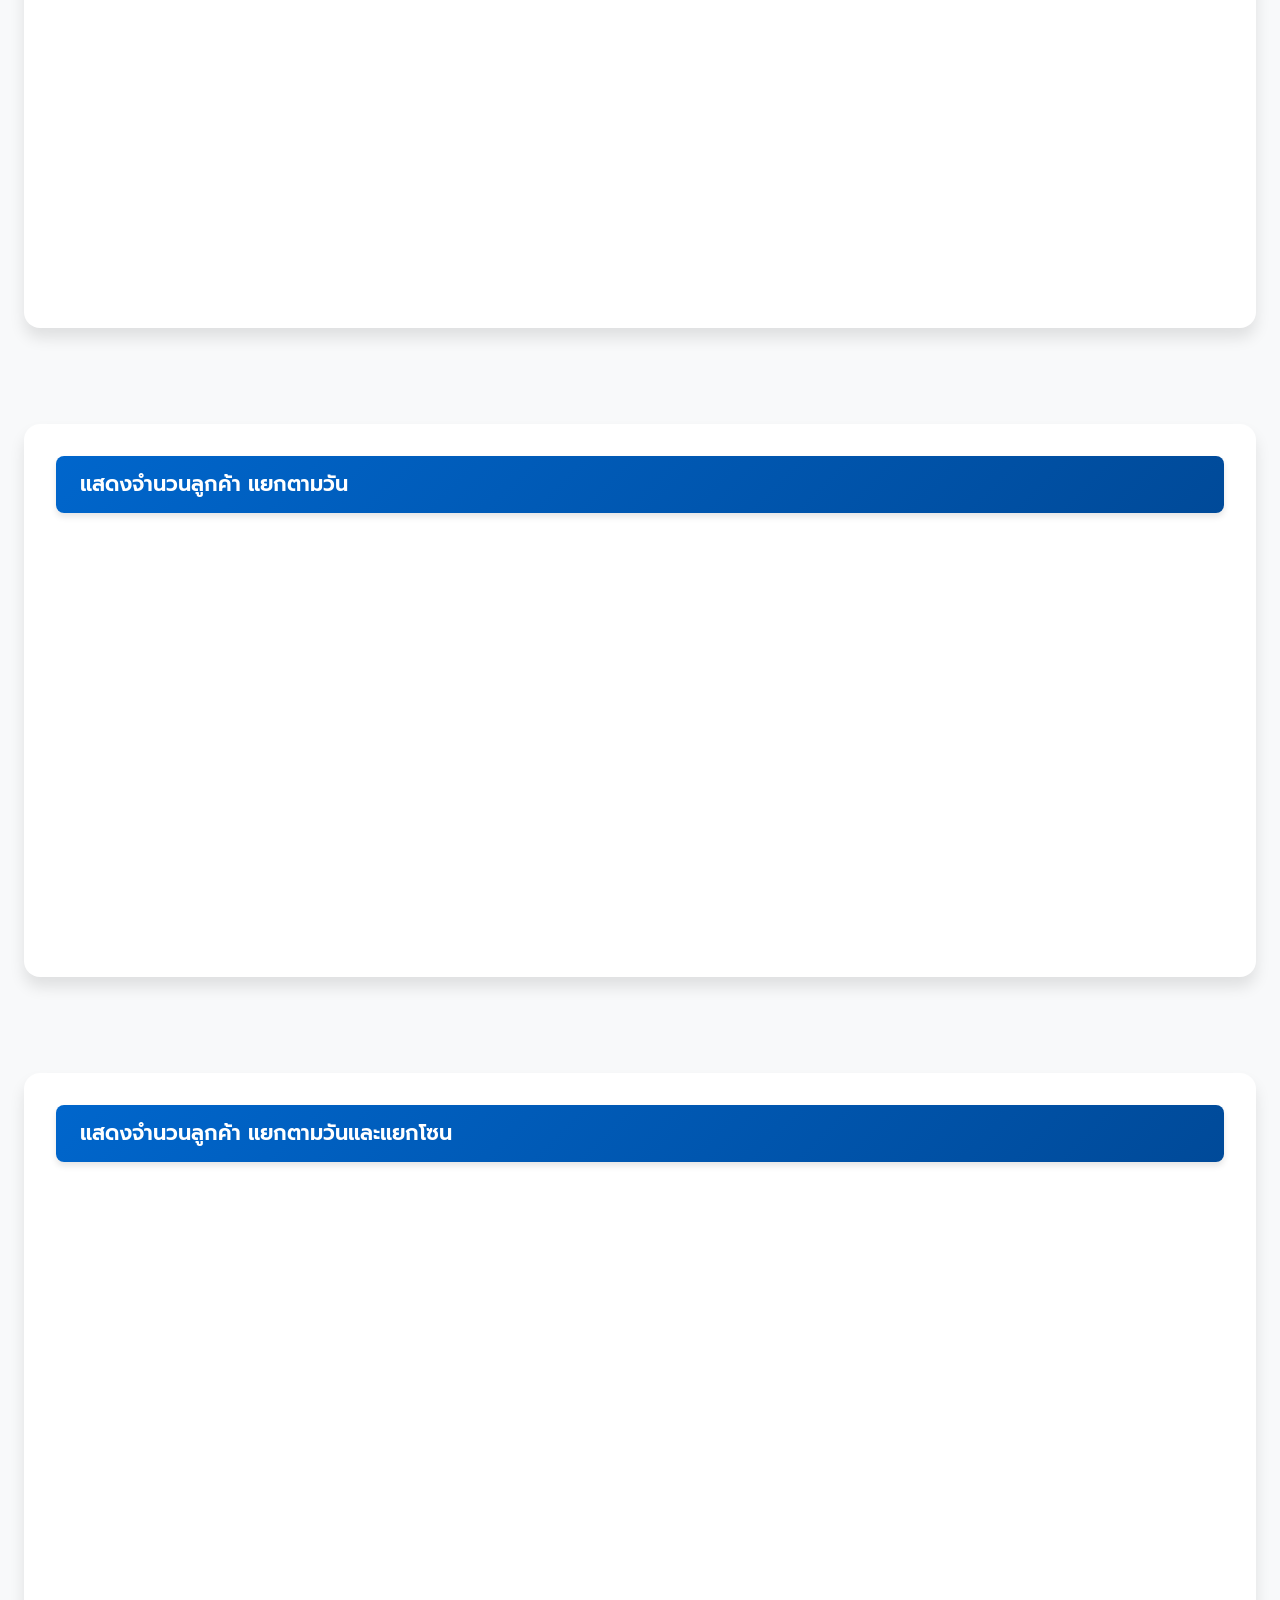
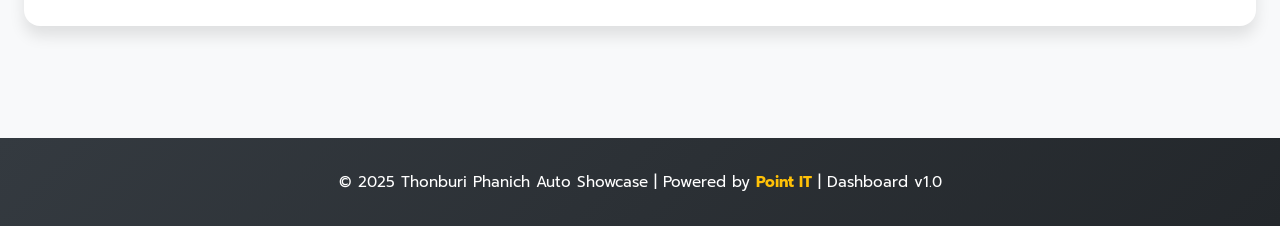
==== commit 6f529677: "Add" ====
--- a/frontend/index.html
+++ b/frontend/index.html
@@ -115,7 +115,7 @@
                 style="cursor: pointer; transition: all 0.3s ease"
                 title="คลิกเพื่อแสดง/ซ่อนเมนู Admin"
               >
-                <i class="bi bi-gear me-1"></i>Pinit IT
+                <i class="bi bi-gear me-1"></i>Point IT
               </button>
             </div>
           </div>
@@ -400,7 +400,7 @@
           <div class="col-12 text-center">
             <p class="footer-text">
               &copy; 2025 Thonburi Phanich Auto Showcase | Powered by
-              <strong>Pinit IT</strong> | Dashboard v1.0
+              <strong>Point IT</strong> | Dashboard v1.0
             </p>
           </div>
         </div>
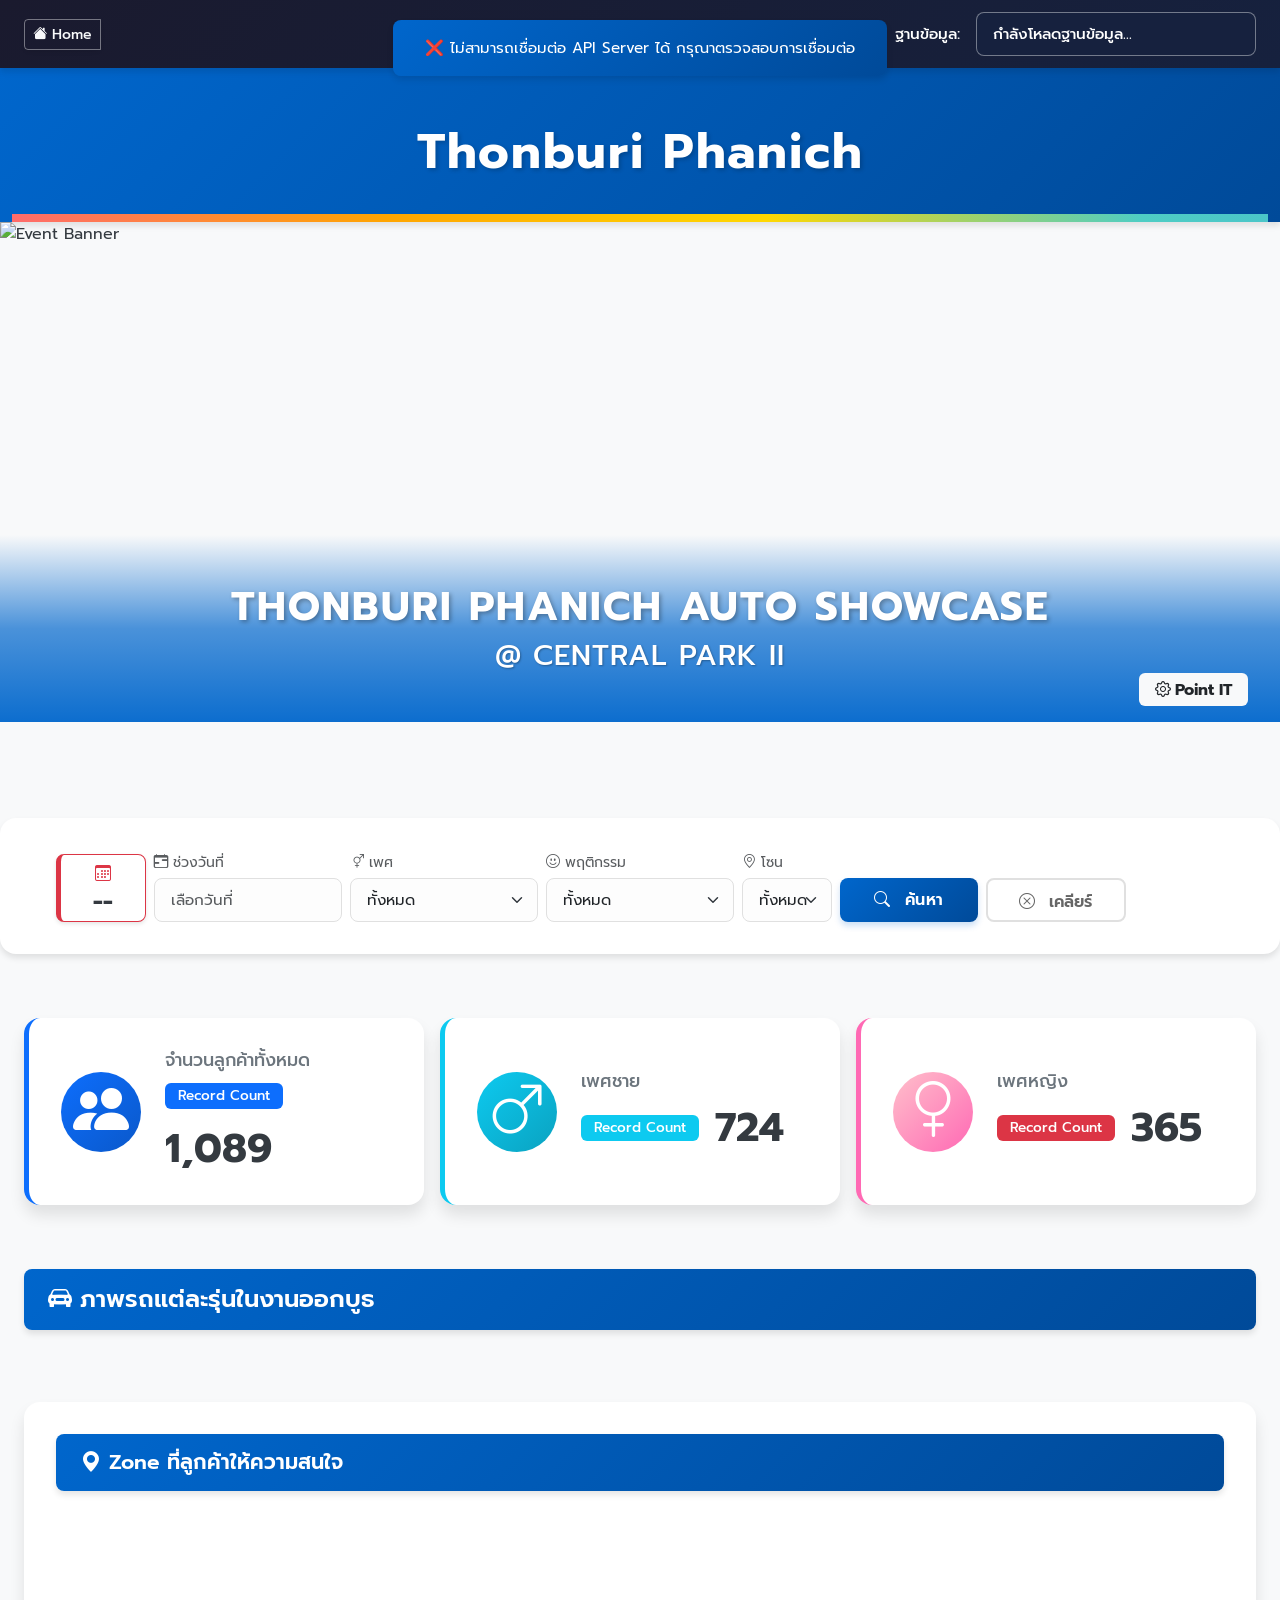
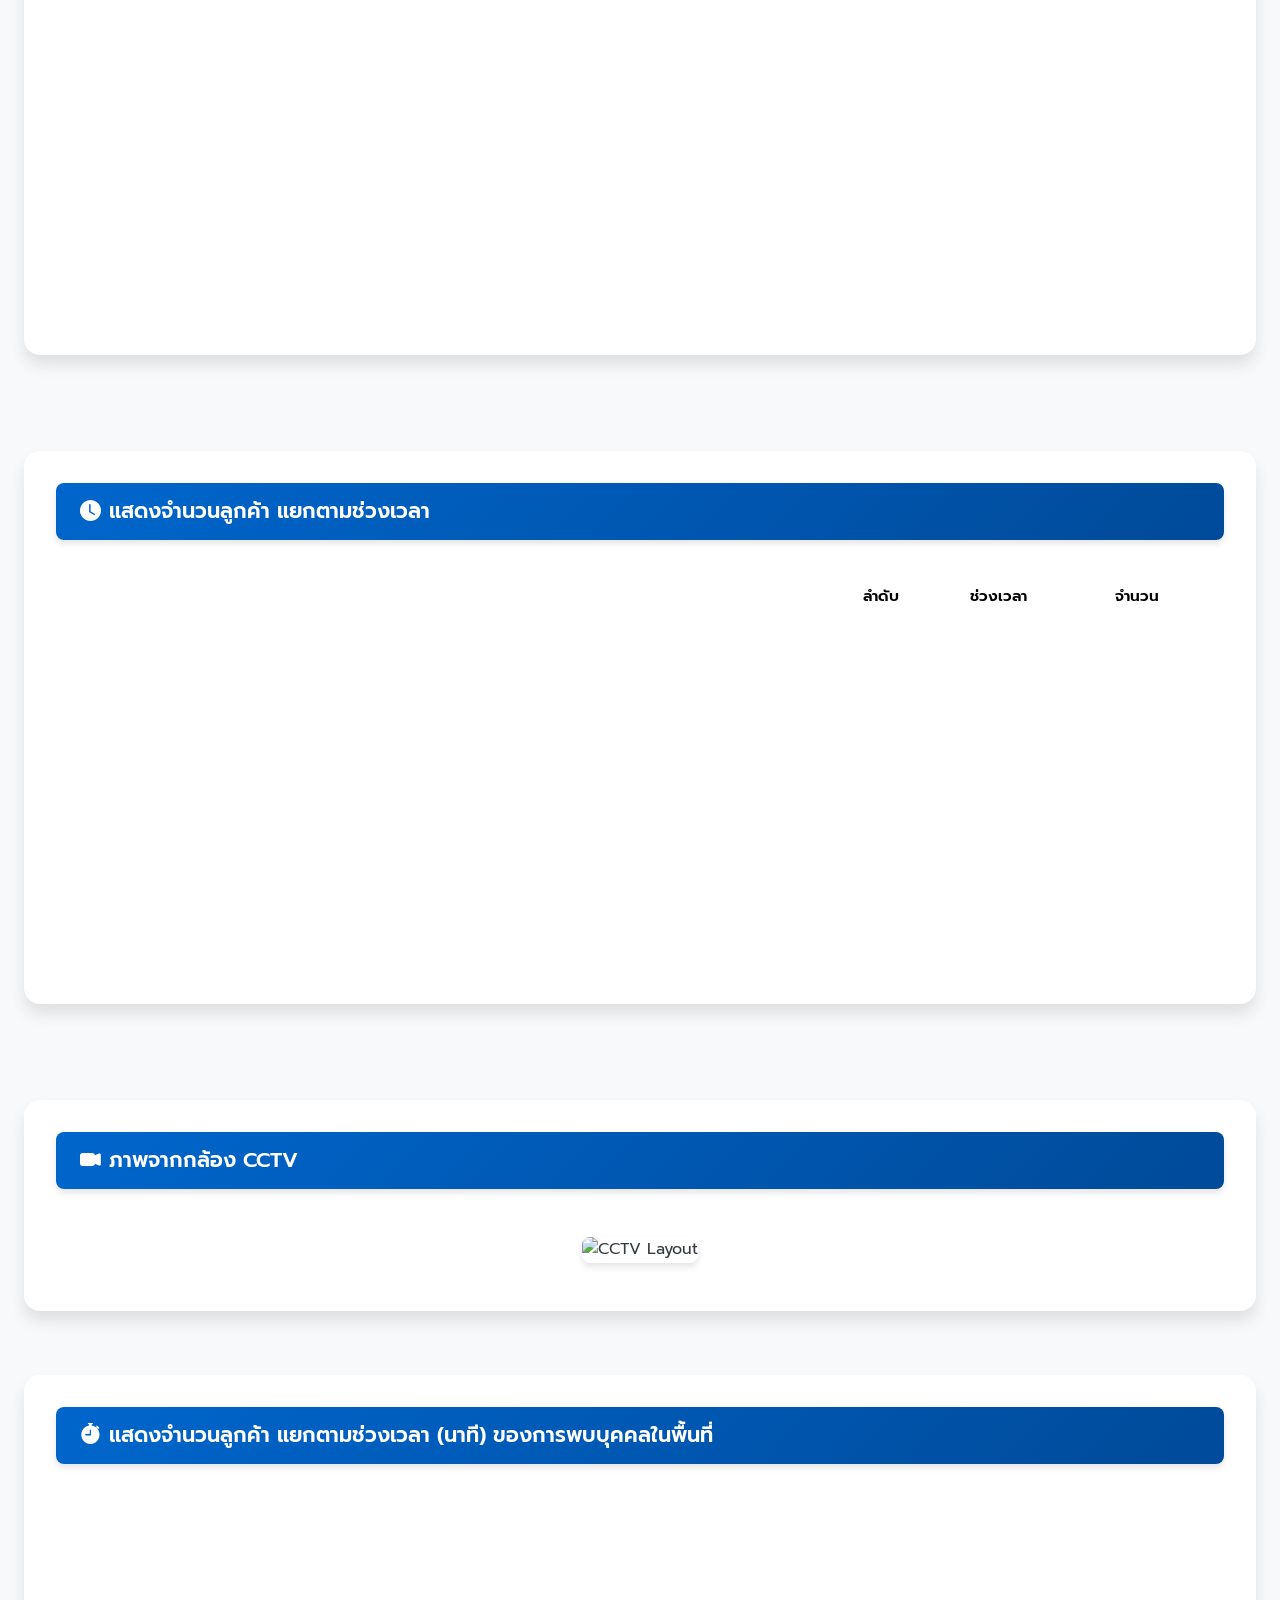
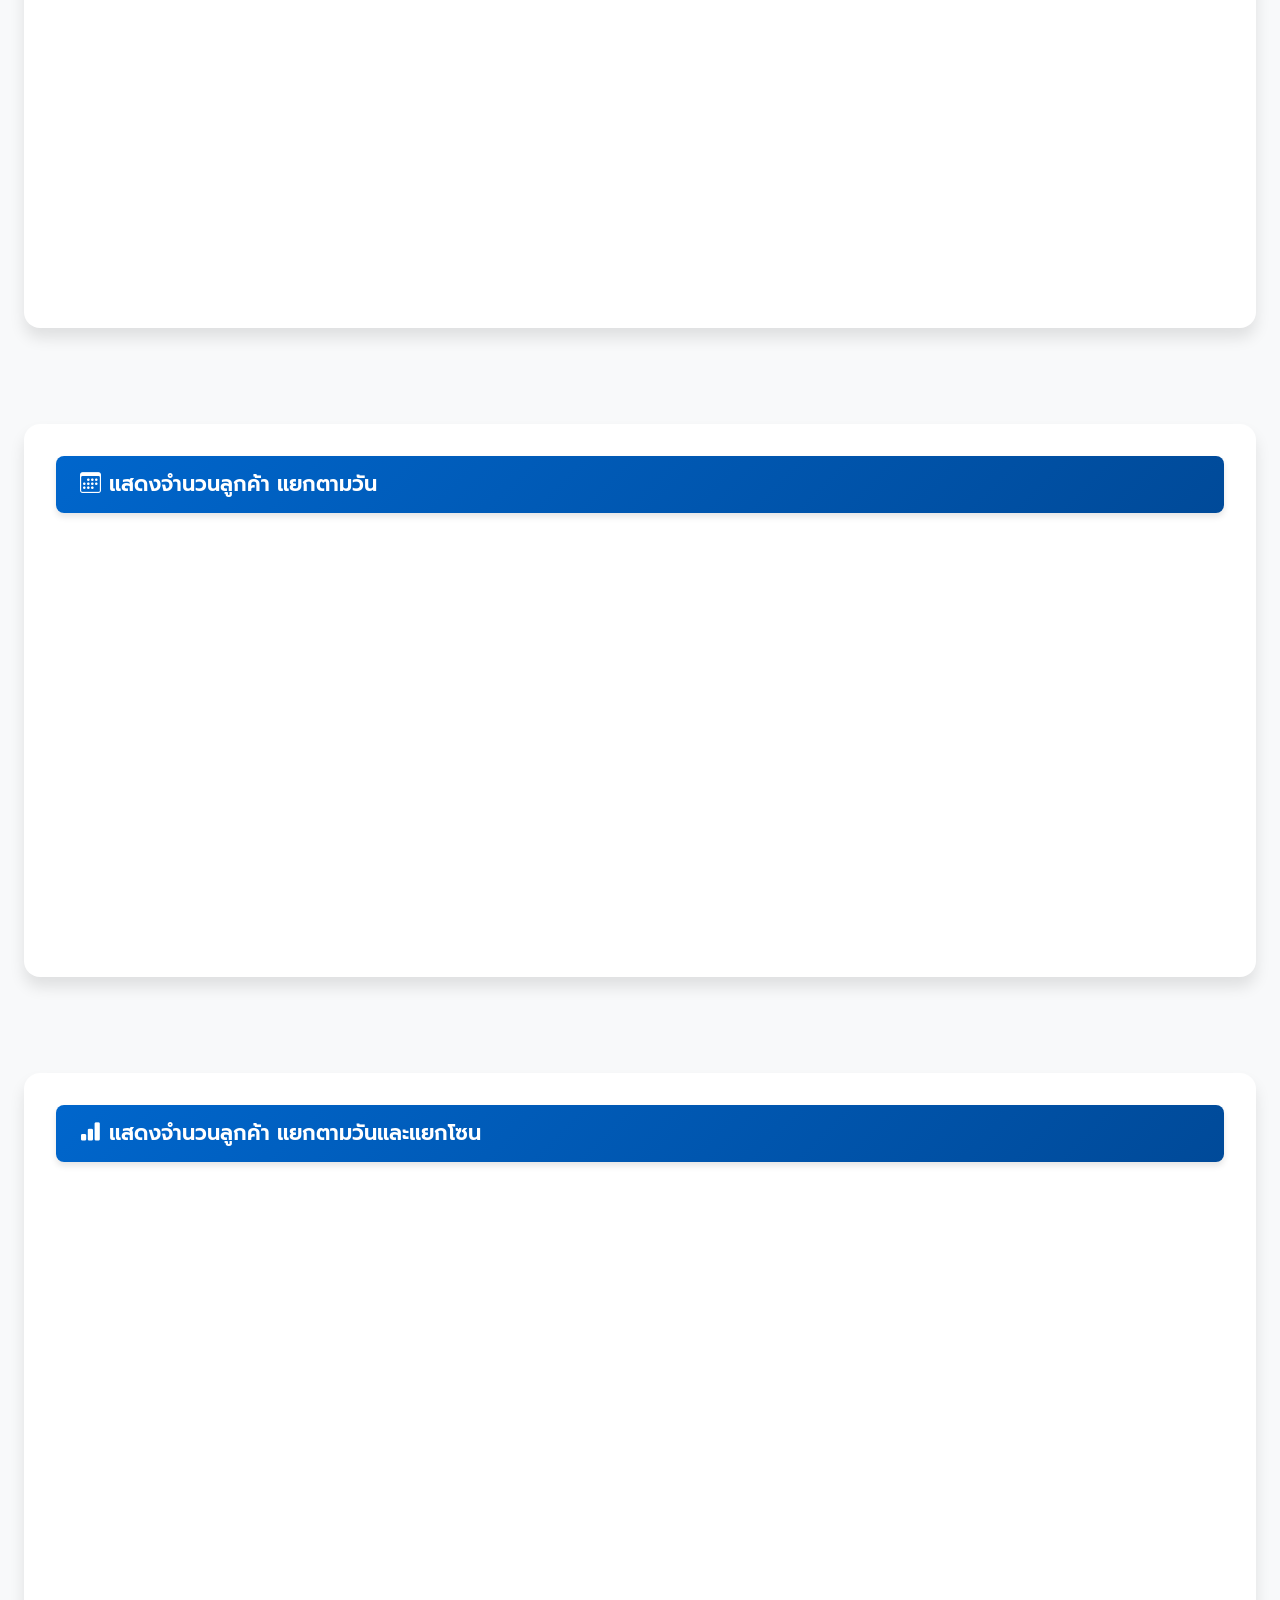
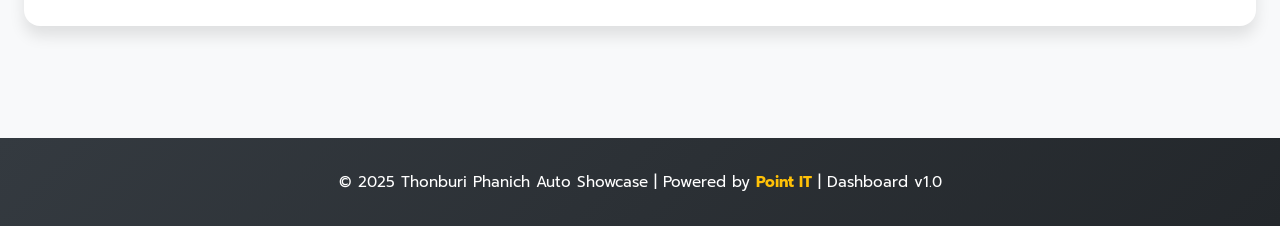
==== commit afc8a214: "Add" ====
--- a/frontend/index.html
+++ b/frontend/index.html
@@ -283,7 +283,9 @@
     <!-- แสดงเฉพาะการ์ดที่มี car_img -->
     <section id="car-gallery" class="car-gallery-section">
       <div class="container-fluid">
-        <h3 class="section-title">ภาพรถแต่ละรุ่นในงานออกบูธ</h3>
+        <h3 class="section-title">
+          <i class="bi bi-car-front-fill me-2"></i>ภาพรถแต่ละรุ่นในงานออกบูธ
+        </h3>
         <div class="row g-4" id="carGalleryContainer">
           <!-- Car cards will be generated dynamically by JavaScript -->
           <!-- แสดงเฉพาะการ์ดที่มีข้อมูลภาพ (car_img) -->
@@ -295,7 +297,9 @@
     <section id="zone-interest" class="chart-section">
       <div class="container-fluid">
         <div class="chart-card">
-          <h3 class="chart-title">Zone ที่ลูกค้าให้ความสนใจ</h3>
+          <h3 class="chart-title">
+            <i class="bi bi-geo-alt-fill me-2"></i>Zone ที่ลูกค้าให้ความสนใจ
+          </h3>
           <div class="chart-wrapper">
             <canvas id="zoneInterestChart"></canvas>
           </div>
@@ -307,7 +311,9 @@
     <section id="hourly-traffic" class="chart-section">
       <div class="container-fluid">
         <div class="chart-card">
-          <h3 class="chart-title">แสดงจำนวนลูกค้า แยกตามช่วงเวลา</h3>
+          <h3 class="chart-title">
+            <i class="bi bi-clock-fill me-2"></i>แสดงจำนวนลูกค้า แยกตามช่วงเวลา
+          </h3>
           <div class="row">
             <div class="col-lg-8">
               <div class="chart-wrapper">
@@ -339,7 +345,9 @@
     <section id="cctv-layout" class="layout-section">
       <div class="container-fluid">
         <div class="layout-card">
-          <h3 class="chart-title" id="txtBody">ภาพจากกล้อง CCTV</h3>
+          <h3 class="chart-title" id="txtBody">
+            <i class="bi bi-camera-video-fill me-2"></i>ภาพจากกล้อง CCTV
+          </h3>
           <p class="layout-description" id="txtBodyDetail"></p>
           <div class="layout-image-wrapper">
             <img
@@ -358,7 +366,8 @@
       <div class="container-fluid">
         <div class="chart-card">
           <h3 class="chart-title">
-            แสดงจำนวนลูกค้า แยกตามช่วงเวลา (นาที) ของการพบบุคคลในพื้นที่
+            <i class="bi bi-stopwatch-fill me-2"></i>แสดงจำนวนลูกค้า
+            แยกตามช่วงเวลา (นาที) ของการพบบุคคลในพื้นที่
           </h3>
           <div class="chart-wrapper">
             <canvas id="dwellTimeChart"></canvas>
@@ -373,7 +382,9 @@
     <section id="daily-traffic" class="chart-section">
       <div class="container-fluid">
         <div class="chart-card">
-          <h3 class="chart-title">แสดงจำนวนลูกค้า แยกตามวัน</h3>
+          <h3 class="chart-title">
+            <i class="bi bi-calendar3 me-2"></i>แสดงจำนวนลูกค้า แยกตามวัน
+          </h3>
           <div class="chart-wrapper">
             <canvas id="dailyTrafficChart"></canvas>
           </div>
@@ -385,7 +396,10 @@
     <section id="daily-zone" class="chart-section">
       <div class="container-fluid">
         <div class="chart-card">
-          <h3 class="chart-title">แสดงจำนวนลูกค้า แยกตามวันและแยกโซน</h3>
+          <h3 class="chart-title">
+            <i class="bi bi-bar-chart-fill me-2"></i>แสดงจำนวนลูกค้า
+            แยกตามวันและแยกโซน
+          </h3>
           <div class="chart-wrapper">
             <canvas id="dailyZoneChart"></canvas>
           </div>
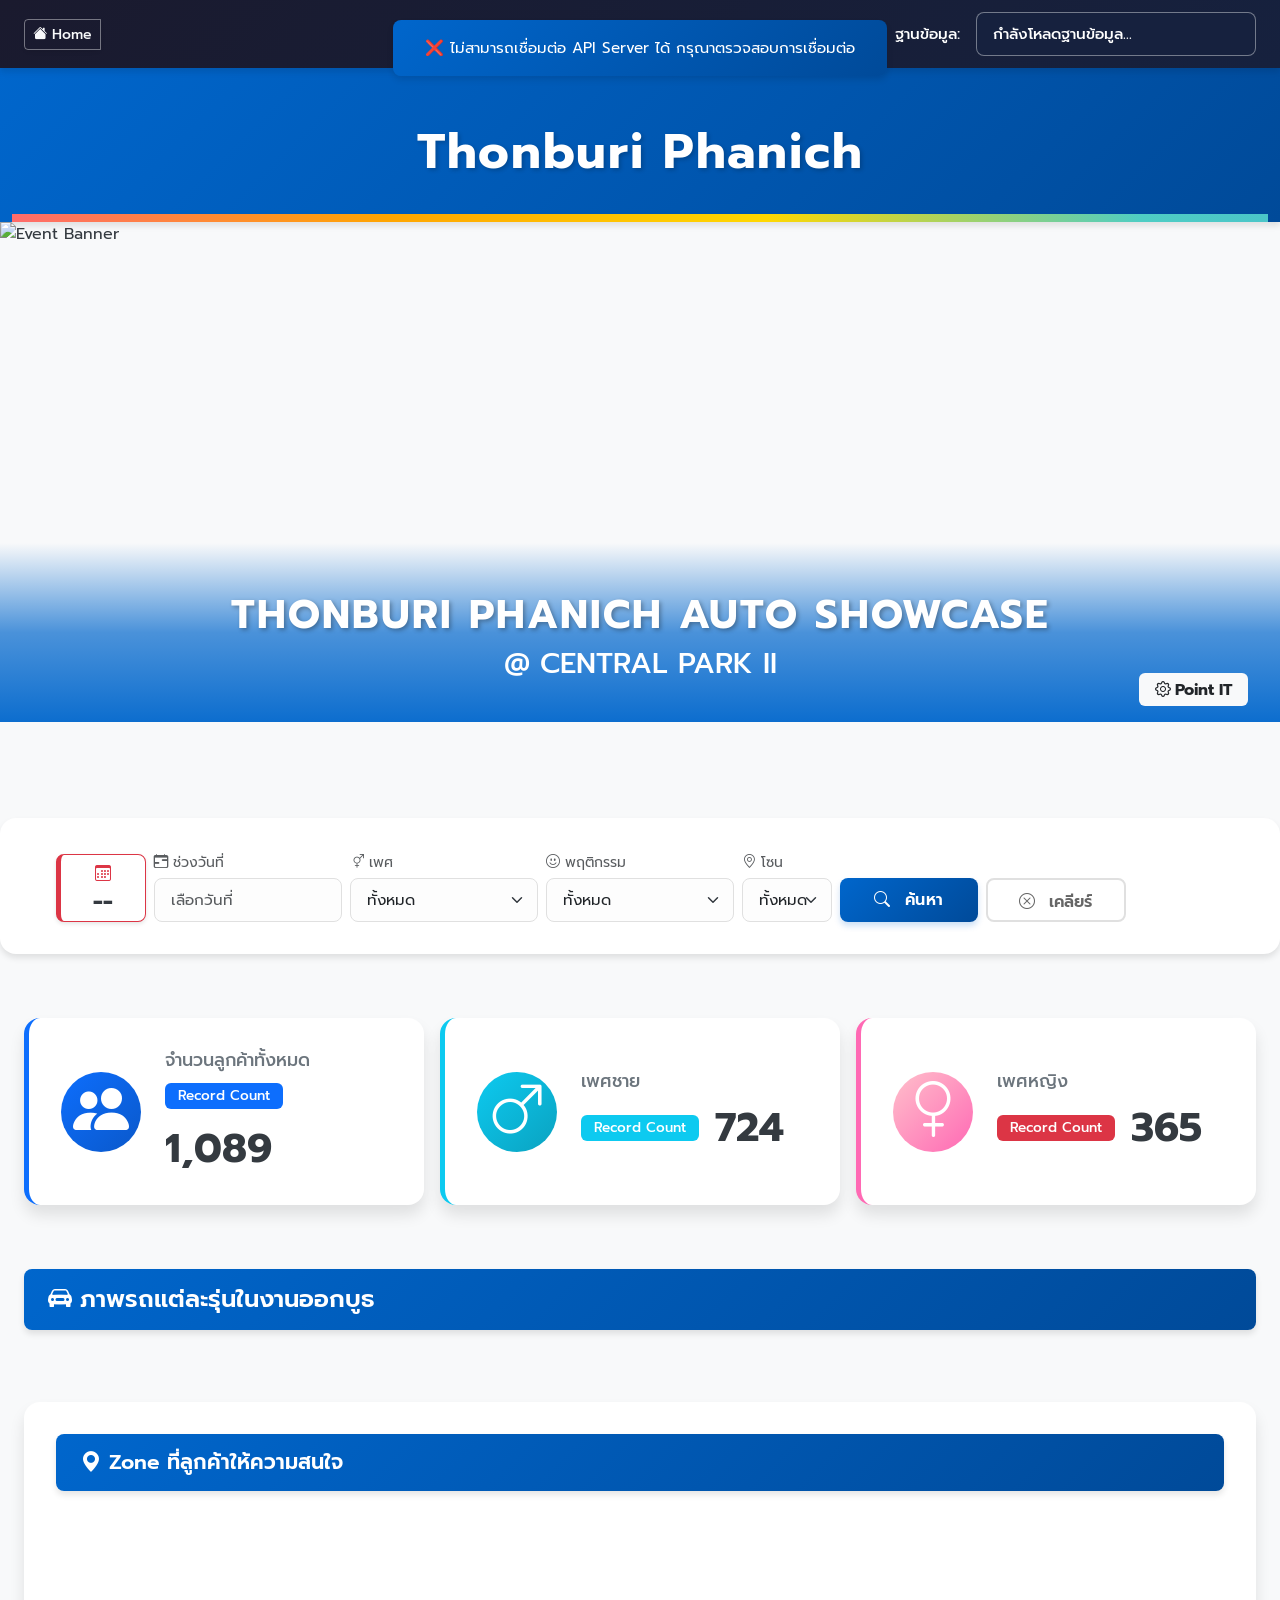
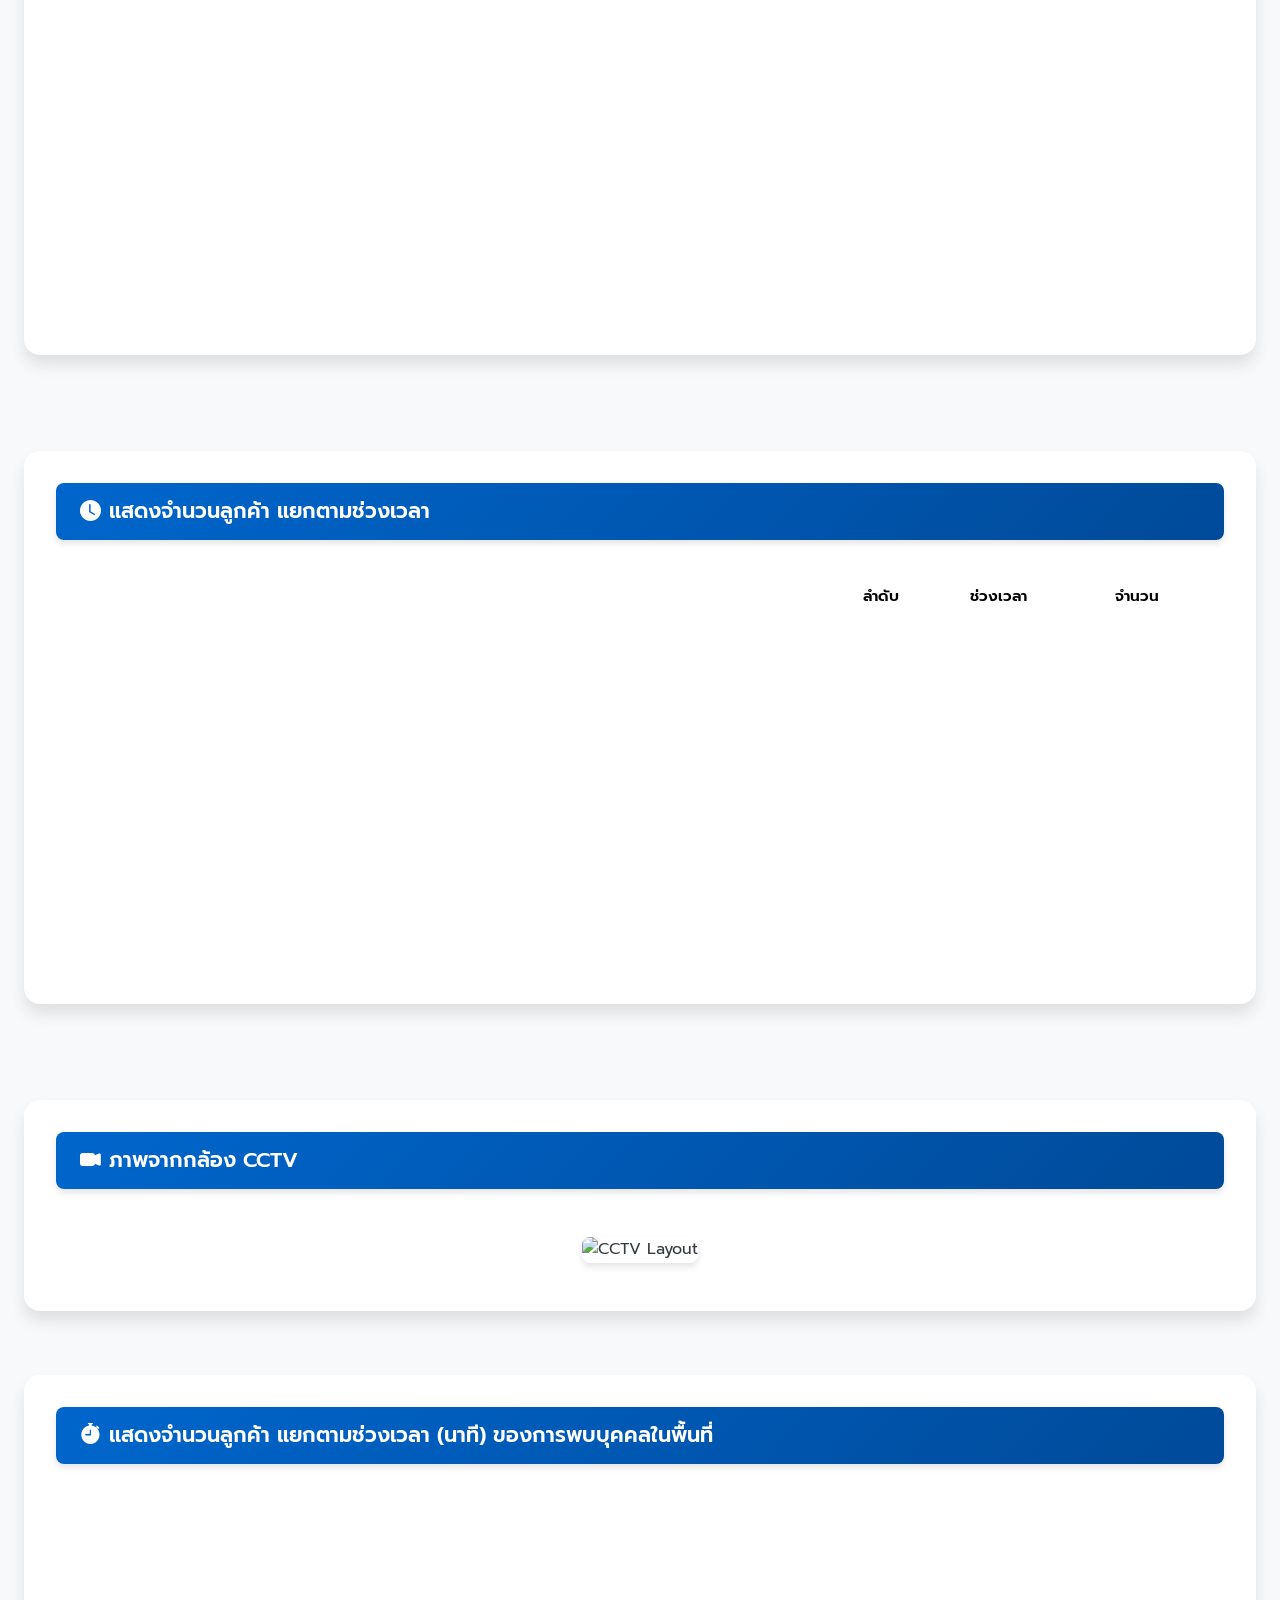
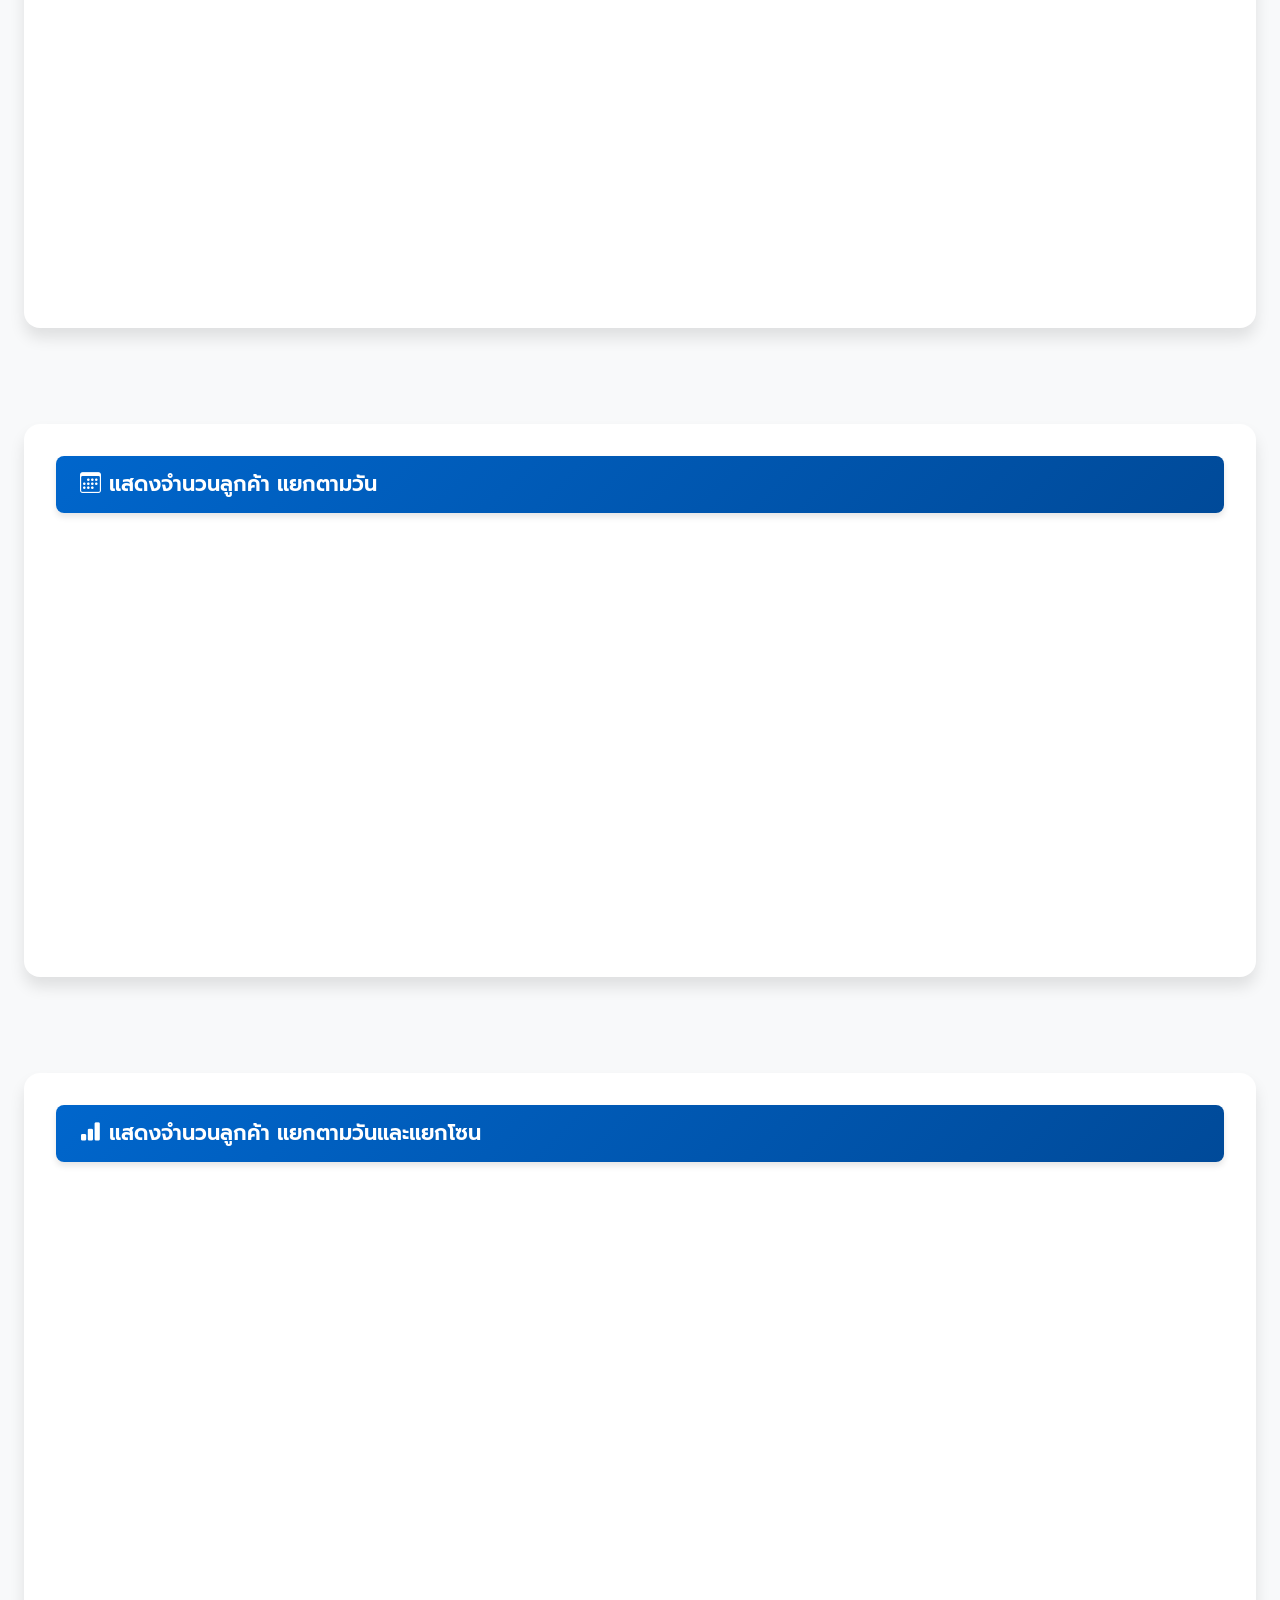
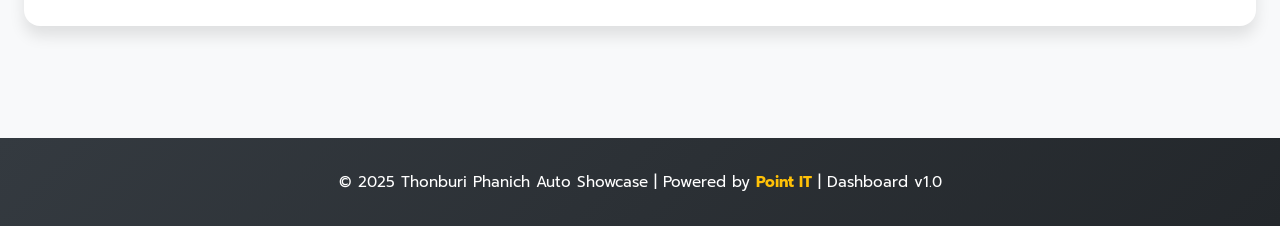
==== commit 868caa3f: "Add" ====
--- a/frontend/index.html
+++ b/frontend/index.html
@@ -106,6 +106,8 @@
               <h3 class="hero-subtitle" id="txtHeader2Detail">
                 @ CENTRAL PARK II
               </h3>
+              <h4 class="hero-sub-subtitle" id="txtHeader2Sub">
+              </h4>
             </div>
             <div class="hero-logo">
               <button
--- a/frontend/assets/css/style.css
+++ b/frontend/assets/css/style.css
@@ -300,8 +300,15 @@
   color: var(--white);
   font-size: 1.8rem;
   font-weight: 500;
-  text-shadow: 1px 1px 2px rgba(0, 0, 0, 0.3);
-  letter-spacing: 1px;
+  margin-bottom: 0.5rem;
+}
+
+.hero-sub-subtitle {
+  color: rgba(255, 255, 255, 0.9);
+  font-size: 1.1rem;
+  font-weight: 400;
+  margin-top: 0.5rem;
+  display: none;
 }
 
 .hero-logo {
@@ -823,6 +830,10 @@
     font-size: 1.5rem;
   }
 
+  .hero-sub-subtitle {
+    font-size: 0.9rem;
+  }
+
   .kpi-number {
     font-size: 2rem;
   }
@@ -848,6 +859,10 @@
 
   .hero-subtitle {
     font-size: 1.2rem;
+  }
+
+  .hero-sub-subtitle {
+    font-size: 0.8rem;
   }
 
   .hero-overlay {
@@ -922,6 +937,10 @@
 
   .hero-subtitle {
     font-size: 1rem;
+  }
+
+  .hero-sub-subtitle {
+    font-size: 0.7rem;
   }
 
   .kpi-card {
